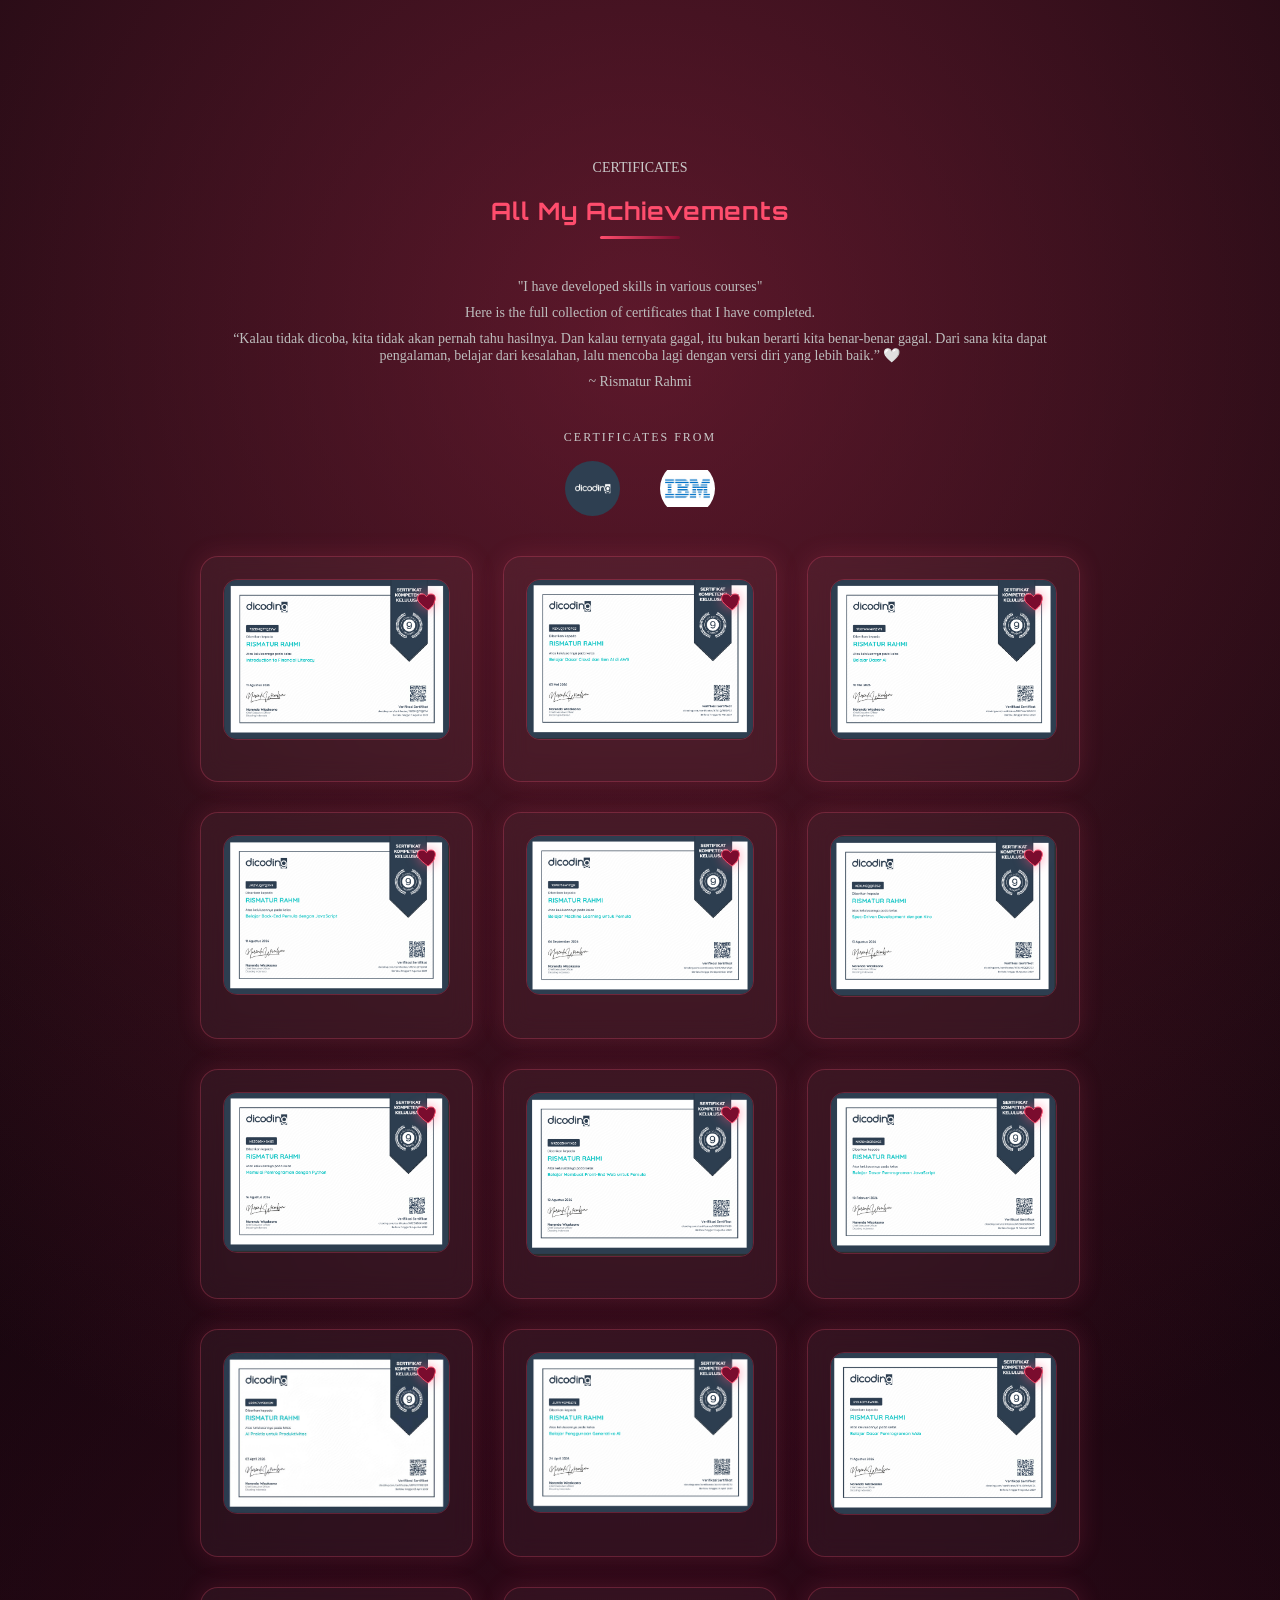
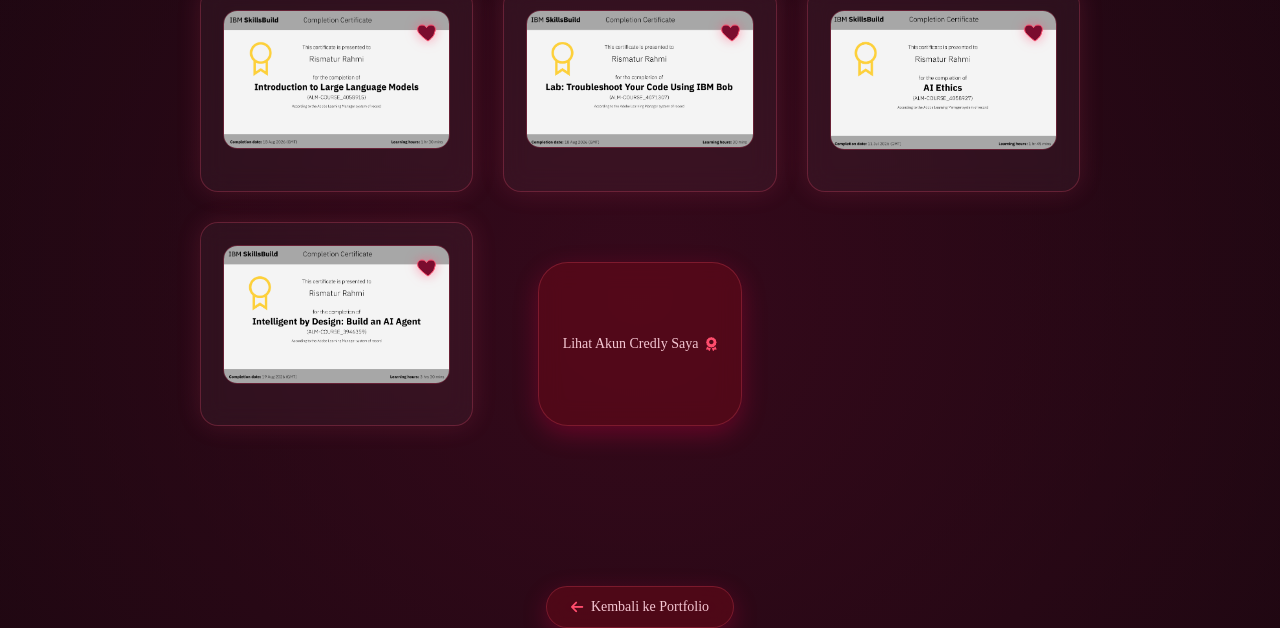
==== sertifikat.html @ 1dd02082 "Add Credly account link to sertifikat.html Added a link to Credly account in the certificate section" ====
<!DOCTYPE html>
<html lang="en">
<head>
<meta charset="UTF-8">
<meta name="viewport" content="width=device-width, initial-scale=1.0">
<title>Sertifikat - cima codes</title>

<link rel="stylesheet" href="style.css">
<link rel="stylesheet" href="https://cdnjs.cloudflare.com/ajax/libs/font-awesome/6.5.0/css/all.min.css">
<link href="https://fonts.googleapis.com/css2?family=Inter:wght@300;400;500;600&family=Orbitron:wght@500&display=swap" rel="stylesheet">
</head>

<body>

<section class="project reveal" id="all-certificate">
    <p>CERTIFICATES</p>
    <h1>All My Achievements</h1>
    <hr>
    <div class="info-pro">
        <p>"I have developed skills in various courses"</p>
        <p>Here is the full collection of certificates that I have completed.</p>
        <p>“Kalau tidak dicoba, kita tidak akan pernah tahu hasilnya. Dan kalau ternyata gagal, itu bukan berarti kita benar-benar gagal.
             Dari sana kita dapat pengalaman, belajar dari kesalahan, lalu mencoba lagi dengan versi diri yang lebih baik.” 🤍</p>
             <p>~ Rismatur Rahmi</p>
    </div>

    <div class="cert-partners">
        <span class="cert-partners-label">Certificates from</span>
        <div class="cert-partners-logos">
            <img src="images/dicoding.jpg" alt="Dicoding">
            <img src="images/Ibm.webp" alt="IBM">
        </div>
    </div>

    <div class="projects-container">

        <div class="project-card">
            <div class="cert-photo">
                <img src="images/koleksi 1.png" alt="Basic Python Programming">
            </div>
        </div>

        <div class="project-card">
            <div class="cert-photo">
                <img src="images/koleksi 2.png" alt="Python Course">
            </div>
        </div>

        <div class="project-card">
            <div class="cert-photo">
                <img src="images/koleksi 3.png" alt="Basic of Excel Spreadsheet and Workbook">
            </div>
        </div>

        <!-- ===== Slot 10-20: ganti src sesuai sertifikat asli ===== -->

        <div class="project-card">
            <div class="cert-photo">
                <img src="images/koleksi 9.png" alt="Sertifikat 14">
            </div>
        </div>

        <div class="project-card">
            <div class="cert-photo">
                <img src="images/ML.png" alt="Sertifikat Ml">
            </div>
        </div>

        <div class="project-card">
            <div class="cert-photo">
                <img src="images/koleksi 11.png" alt="Sertifikat 15">
            </div>
        </div>

        <div class="project-card">
            <div class="cert-photo">
                <img src="images/koleksi 12.png" alt="Sertifikat 16">
            </div>
        </div>

        <div class="project-card">
            <div class="cert-photo">
                <img src="images/koleksi 13.png" alt="Sertifikat 17">
            </div>
        </div>

        <div class="project-card">
            <div class="cert-photo">
                <img src="images/koleksi 14.png" alt="Sertifikat 14">
            </div>
        </div>

        <div class="project-card">
            <div class="cert-photo">
                <img src="images/AI sertifikat.jpeg" alt="Sertifikat 18">
            </div>
        </div>

        <div class="project-card">
            <div class="cert-photo">
                <img src="images/gen.png" alt="Sertifikat 19">
            </div>
        </div>

        <div class="project-card">
            <div class="cert-photo">
                <img src="images/koleksi 17.png" alt="Sertifikat 20">
            </div>
        </div>

        <div class="project-card">
            <div class="cert-photo">
                <img src="images/koleksi 5.png" alt="Sertifikat 10">
            </div>
        </div>

        <div class="project-card">
            <div class="cert-photo">
                <img src="images/koleksi 6.png" alt="Sertifikat 11">
            </div>
        </div>

        <div class="project-card">
            <div class="cert-photo">
                <img src="images/koleksi 7.png" alt="Sertifikat 12">
            </div>
        </div>

        <div class="project-card">
            <div class="cert-photo">
                <img src="images/koleksi 8.png" alt="Sertifikat 13">
            </div>
        </div>
        
<div class="cert-more-wrap">
            <a href="https://www.credly.com/users/rismatur-rahmi/badges/credly" target="_blank" rel="noopener" class="cert-nav-btn">
                Lihat Akun Credly Saya <i class="fa-solid fa-award"></i>
            </a>
        </div>

    </section>

    <div class="cert-more-wrap">
        <a href="index.html#certificate" class="cert-nav-btn">
            <i class="fa-solid fa-arrow-left"></i> Kembali ke Portfolio
        </a>
    </div>

</section>

</body>
</html>
---- style.css ----
* {
    margin: 0;
    padding: 0;
    box-sizing: border-box;
}

body {
    background:
        radial-gradient(circle at 50% 15%, rgba(160,40,70,.55), transparent 60%),
        radial-gradient(circle at 50% 85%, rgba(60,10,30,.85), transparent 60%),
        linear-gradient(180deg, #0a050a, #12060c);
    color: #eaeaea;
    margin: 0;
}

/* MAIN */

#intro {
    height: 100vh;
    display: flex;
    justify-content: center;
    align-items: center;
}


.main {
    width: 92%;
    max-width: 1200px;
}

.card {
    background: rgba(255,255,255,0.05);
    border-radius: 26px;
    padding: 42px;
    backdrop-filter: blur(28px);
    box-shadow: 0 0 90px rgba(255,0,80,.28);
}

/* TOP TAGS */
.top-tags {
    display: flex;
    gap: 14px;
    margin-bottom: 34px;
}

.top-tags span {
    font-size: 11px;
    padding: 6px 14px;
    border-radius: 20px;
    background: rgba(255,255,255,0.04);
    border: 1px solid rgba(255,255,255,0.15);
    letter-spacing: 1px;
    color: #cfcfcf;
}

.dot {
    color: #ff4d6d;
}

/* CONTENT */
.content {
    display: flex;
    gap: 60px;
}

/* LEFT */
.left h1 {
    font-size: 50px;
    font-weight: 600;
    line-height: 1.15;
    color: #f3f3f3;
}

.desc {
    margin: 18px 0 28px;
    font-size: 15px;
    color: #b8b8b8;
    max-width: 460px;
}

.live-line {
    margin-bottom: 22px;
}

.live-line span {
    font-size: 12px;
    letter-spacing: 2px;
    color: #ff4d6d;
}

/* BUTTONS */
.buttons {
    display: flex;
    gap: 14px;
}

.btn {
    font-size: 12px;
    padding: 8px 16px;
    border-radius: 22px;
    background: rgba(255,255,255,0.04);
    border: 1px solid rgba(255,255,255,0.15);
    display: flex;
    align-items: center;
    gap: 8px;
    cursor: pointer;
    transition: .3s;
}

.btn i {
    color: #ff4d6d;
}

.btn:hover {
    background: rgba(255,77,109,0.15);
    box-shadow: 0 0 16px rgba(255,77,109,.45);
}

/* SITE LINK (LEFT) */
.site-link {
    margin-top: 22px;
    font-size: 13px;
    display: inline-flex;
    align-items: center;
    gap: 8px;
    padding: 8px 16px;
    border-radius: 30px;
    background: rgba(255,255,255,0.04);
    border: 1px solid rgba(255,255,255,0.15);
    color: #ff4d6d;
}

/* RIGHT CARD */
.right {
    flex: 1;
    background: linear-gradient(180deg, rgba(35,10,20,.9), rgba(12,6,10,.95));
    border-radius: 22px;
    padding: 28px;
    box-shadow: inset 0 0 40px rgba(255,0,80,.08);
    position: relative;
}

/* RIGHT HEADER */
.right-head {
    display: flex;
    justify-content: space-between;
    font-size: 11px;
    letter-spacing: 2px;
    color: #bdbdbd;
    margin-bottom: 20px;
}

.online {
    color: #7cffb2;
}

/* ORBIT */
.orbit-box {
    width: 240px;
    height: 240px;
    margin: auto;
    position: relative;
}

.orbit {
    position: absolute;
    inset: 0;
    border-radius: 50%;
    border: 1px solid rgba(255,77,109,.35);
    animation: spin 16s linear infinite;
}

.orbit i {
    position: absolute;
    background: #14060c;
    color: #ff4d6d;
    padding: 7px;
    border-radius: 50%;
    box-shadow: 0 0 14px rgba(255,77,109,.55);
    font-size: 13px;
}

.i1 { top: -8px; left: 50%; transform: translateX(-50%); }
.i2 { right: -8px; top: 50%; transform: translateY(-50%); }
.i3 { bottom: -8px; left: 50%; transform: translateX(-50%); }
.i4 { left: -8px; top: 50%; transform: translateY(-50%); }

/* CENTER */
.core {
    position: absolute;
    inset: 52px;
    border-radius: 50%;
    background: radial-gradient(circle, #8e0c2a, #3b0715);
    display: flex;
    align-items: center;
    justify-content: center;
    box-shadow: 0 0 40px rgba(255,0,80,.6);
}

.core span {
    font-family: 'Orbitron', sans-serif;
    font-size: 12px;
    letter-spacing: 3px;
    color: #f0f0f0;
}

/* STATS */
.stats {
    display: flex;
    gap: 18px;
    margin-top: 22px;
}

.stats div {
    flex: 1;
    padding: 14px;
    background: rgba(255,255,255,0.04);
    border-radius: 14px;
    text-align: left;
}

.stats h4 {
    font-size: 22px;
    font-weight: 500;
    color: #f2f2f2;
}

.stats p {
    font-size: 12px;
    color: #bdbdbd;
}

@keyframes spin {
    from { transform: rotate(0deg); }
    to { transform: rotate(360deg); }
}

.fade-in {
    opacity: 0;
    transform: translateY(25px);
    animation: fadeInUp 0.8s ease forwards;
}

@keyframes fadeInUp {
    to {
        opacity: 1;
        transform: translateY(0);
    }
}

.smooth-out {
    animation: smoothOut 1.2s ease forwards;
}

@keyframes smoothOut {
    from {
        opacity: 1;
        transform: scale(1);
        filter: blur(0);
    }
    to {
        opacity: 0;
        transform: scale(1.1);
        filter: blur(25px);
    }
}

/* ===== ANIMATION TYPES ===== */

.from-top {
    opacity: 0;
    transform: translateY(-40px);
    animation: fromTop 0.8s ease forwards;
}
@keyframes fromTop {
    to { opacity: 1; transform: translateY(0); }
}

.from-left {
    opacity: 0;
    transform: translateX(-40px);
    animation: fromLeft 0.8s ease forwards;
}
@keyframes fromLeft {
    to { opacity: 1; transform: translateX(0); }
}

.from-right {
    opacity: 0;
    transform: translateX(40px);
    animation: fromRight 0.8s ease forwards;
}
@keyframes fromRight {
    to { opacity: 1; transform: translateX(0); }
}

.from-bottom {
    opacity: 0;
    transform: translateY(40px);
    animation: fromBottom 0.8s ease forwards;
}
@keyframes fromBottom {
    to { opacity: 1; transform: translateY(0); }
}

.zoom-in {
    opacity: 0;
    transform: scale(0.8);
    animation: zoomIn 0.8s ease forwards;
}
@keyframes zoomIn {
    to { opacity: 1; transform: scale(1); }
}

/* ===== TYPEWRITER ===== */
.typewriter {
    border-right: 2px solid #ff4d6d;
    white-space: nowrap;
    overflow: hidden;
}
.from-top {
    opacity: 0;
    transform: translateY(-40px);
    animation: fromTop 0.8s ease forwards;
}
.from-left {
    opacity: 0;
    transform: translateX(-40px);
    animation: fromLeft 0.8s ease forwards;
}
.from-right {
    opacity: 0;
    transform: translateX(40px);
    animation: fromRight 0.8s ease forwards;
}
.from-bottom {
    opacity: 0;
    transform: translateY(40px);
    animation: fromBottom 0.8s ease forwards;
}
.zoom-in {
    opacity: 0;
    transform: scale(0.85);
    animation: zoomIn 0.8s ease forwards;
}

@keyframes fromTop { to { opacity:1; transform:translateY(0);} }
@keyframes fromLeft { to { opacity:1; transform:translateX(0);} }
@keyframes fromRight { to { opacity:1; transform:translateX(0);} }
@keyframes fromBottom { to { opacity:1; transform:translateY(0);} }
@keyframes zoomIn { to { opacity:1; transform:scale(1);} }


/* ===== END TYPEWRITER ===== */


header {
  position: fixed;
  top: 0;
  left: 0;
  width: 100%;
  z-index: 1000;
}

/* Container */
.header-list {
  margin: 15px 20px;
}

/* Menu Box */
.div-list {
  display: flex;
  align-items: center;
  justify-content: center;
  padding: 20px 0;
}

/* UL */
.ul-list {
  list-style: none;
  display: flex;
  gap: 3rem;
  padding: 12px 28px;
  border-radius: 30px;

  /* DARK RED GLASS */
  background: rgba(120, 10, 25, 0.45);
  backdrop-filter: blur(12px);
  border: 1px solid rgba(255, 80, 110, 0.25);

  box-shadow: 0 8px 25px rgba(255, 0, 80, 0.25);
}

/* LI */
.ul-list li {
  display: flex;
  align-items: center;
  gap: 6px;
  border-radius: 25px;
  padding: 8px 14px;
  transition: 0.3s ease;
}

/* LINKS */
.ul-list li a {
  font-family: "Montserrat", sans-serif;
  text-decoration: none;
  color: #f5c7d3;
  font-size: 14px;
  transition: 0.3s;
}

/* ICONS */
.ul-list li i {
  color: #ff4d6d;
}

/* HOVER */
.ul-list li:hover {
  background: rgba(255, 80, 120, 0.25);
  box-shadow: 0 0 12px rgba(255, 80, 120, 0.4);
}

/* ACTIVE */
.ul-list li.active {
  background: linear-gradient(135deg, #ff4d6d, #7a0c2e);
  box-shadow: 0 0 15px rgba(255, 80, 120, 0.6);
}

.ul-list li.active a,
.ul-list li.active i {
  color: #fff;
}

.home {
  margin: 160px 200px;
  color: #f2f2f2;
}

.home-container {
  display: flex;
  gap: 6rem;
}

/* Status Badge */
.home-p {
  background: rgba(255, 80, 120, 0.15);
  color: #ff9db3;
  display: inline-block;
  border-radius: 25px;
  padding: 6px 14px;
  margin-bottom: 30px;
  font-size: 14px;
}

.home-s {
  font-weight: bold;
  color: #ff4d6d;
}

/* TITLES */
.info-home h1 {
  font-size: 70px;
  font-family: "Raleway", sans-serif;
  margin-bottom: 20px;
  color: #ffffff;
}

.info-home h3 {
  font-size: 40px;
  font-family: "Playfair Display", serif;
  margin-bottom: 20px;
  color: #ff9db3;
}

/* TEXT */
.info-p {
  color: #d0d0d0;
  padding-bottom: 20px;
}

.info-p p {
  padding-bottom: 5px;
}

.info-p2 {
  display: flex;
  gap: 1rem;
  color: #cfcfcf;
  font-size: 14px;
  padding-bottom: 20px;
}

/* BUTTONS */
.btnn {
  display: flex;
  gap: 1rem;
  padding-bottom: 30px;
}

.btn-home1 {
  background: linear-gradient(135deg, #ff4d6d, #7a0c2e);
  color: #fff;
  border: none;
  border-radius: 12px;
  padding: 12px 18px;
  cursor: pointer;
  transition: 0.3s;
  box-shadow: 0 0 15px rgba(255, 80, 120, 0.4);
}

.btn-home1:hover {
  transform: translateY(-2px);
  box-shadow: 0 0 25px rgba(255, 80, 120, 0.6);
}

.btn-home2 {
  background: transparent;
  border: 2px solid #ff4d6d;
  border-radius: 12px;
  padding: 12px 18px;
  color: #ff4d6d;
  cursor: pointer;
  transition: 0.3s;
}

.btn-home2:hover {
  background: #ff4d6d;
  color: #fff;
}

/* HR */
.hhr {
  padding-bottom: 30px;
}

hr {
  width: 90%;
  border: 1px solid rgba(255, 80, 120, 0.4);
}

/* SOCIAL */
.follow {
  display: flex;
  gap: 1rem;
}

.follow ul {
  display: flex;
  gap: 2rem;
  font-size: 20px;
}

.follow ul li {
  list-style: none;
}

.follow ul a {
  text-decoration: none;
  color: #ff9db3;
  transition: 0.3s;
}

.follow ul a:hover {
  color: #ffffff;
  text-shadow: 0 0 10px #ff4d6d;
}

/* IMAGE */
.home img {
  width: 400px;
  border-radius: 15px;
  box-shadow: 0 0 25px rgba(255, 80, 120, 0.4);
}

/* ===== CERTIFICATE SECTION ===== */
.certificate {
    margin: 160px 200px;
    display: flex;
    align-items: center;
    justify-content: center;
    flex-direction: column;
    color: #f2f2f2;
}

.certificate p {
    padding-bottom: 20px;
    font-size: 14px;
    color: #c9c9c9;
}

.certificate h1 {
    font-family: "Orbitron", sans-serif;
    padding-bottom: 10px;
    color: #ff4d6d;
    letter-spacing: 1px;
}

.certificate hr {
    width: 80px;
    height: 3px;
    border: none;
    background: linear-gradient(90deg, #ff4d6d, #7a0c2e);
    margin-bottom: 20px;
    border-radius: 10px;
}
.certificate img {
    width: 100% !important;
    height: auto !important;
    object-fit: contain !important;
}

/* ===== PROJECT SECTION ===== */
.project {
    margin: 160px 200px;
    display: flex;
    align-items: center;
    justify-content: center;
    flex-direction: column;
    color: #f2f2f2;
}

.info-pro{
    margin-bottom: 20px;
}

/* TITLE */
.project h1 {
    font-family: "Orbitron", sans-serif;
    padding-bottom: 10px;
    color: #ff4d6d;
    letter-spacing: 1px;
}

/* SUB TEXT */
.project p {
    padding-bottom: 20px;
    font-size: 14px;
    color: #c9c9c9;
}

/* LINE */
.project hr {
    width: 80px;
    height: 3px;
    border: none;
    background: linear-gradient(90deg, #ff4d6d, #7a0c2e);
    margin-bottom: 20px;
    border-radius: 10px;
}

/* INFO TEXT */
.info-pro {
    padding-top: 20px;
    text-align: center;
}

.info-pro p {
    padding-bottom: 10px;
    color: #bdbdbd;
}

/* PROJECT GRID */
.projects-container {
    display: grid;
    grid-template-columns: repeat(3, 1fr);
    gap: 30px;
    max-width: 1100px;
    margin: auto;
}

/* PROJECT CARD */
.project-card {
    background: rgba(255, 255, 255, 0.04);
    border: 1px solid rgba(255, 80, 120, 0.25);
    padding: 22px;
    border-radius: 18px;
    backdrop-filter: blur(12px);
    box-shadow: 0 0 25px rgba(255, 80, 120, 0.15);
    transition: 0.35s ease;
}

/* HOVER EFFECT */
.project-card:hover {
    transform: translateY(-8px) scale(1.02);
    box-shadow: 0 0 35px rgba(255, 80, 120, 0.45);
}

/* IMAGE */
.project-card img {
    width: 100%;
    height: auto;
    object-fit: cover;
    border-radius: 14px;
    margin-bottom: 15px;
    border: 1px solid rgba(255, 80, 120, 0.25);
}

/* TITLE */
.project-card h3 {
    color: #ff9db3;
    margin-bottom: 8px;
}

/* TEXT */
.project-card p {
    color: #d1d1d1;
    font-size: 0.9rem;
    margin-bottom: 15px;
}

/* TAGS */
.project-card .skills a {
    display: inline-block;
    margin: 4px 6px 0 0;
    padding: 6px 12px;
    font-size: 11px;
    border-radius: 20px;
    color: #ff9db3;
    border: 1px solid rgba(255, 80, 120, 0.4);
    background: rgba(255, 80, 120, 0.08);
}

/* BUTTONS */
.project-card .btns {
    display: flex;
    gap: 10px;
    margin-top: 12px;
}

.project-card .btn {
    padding: 8px 14px;
    border-radius: 20px;
    font-size: 13px;
    color: #fff;
    background: linear-gradient(135deg, #ff4d6d, #7a0c2e);
    text-decoration: none;
    transition: 0.3s ease;
}

.project-card .btn:hover {
    box-shadow: 0 0 18px rgba(255, 80, 120, 0.6);
    transform: translateY(-2px);
}

.about {
    margin: 160px 200px;
    font-family: "Poppins", sans-serif;
    color: #f2f2f2;
}

/* HEADER INFO */
.about-info {
    display: flex;
    gap: 0.8rem;
    margin-bottom: 4rem;
    align-items: center;
}

.img-about img {
    width: 55px;
    border-radius: 50%;
    border: 2px solid rgba(255, 80, 120, 0.6);
    box-shadow: 0 0 12px rgba(255, 80, 120, 0.6);
}

.info-text {
    position: relative;
    bottom: -6px;
}

.info-text p {
    color: #cfcfcf;
    font-size: 14px;
}

.info-text h5 {
    margin-bottom: 4px;
    color: #ff9db3;
}

/* TITLE */
.about h3 {
    margin-bottom: 1rem;
    font-size: 28px;
    color: #ff4d6d;
    font-family: "Orbitron", sans-serif;
}

/* TEXT */
.about-text p {
    margin-bottom: 1rem;
    font-family: "Montserrat", sans-serif;
    color: #d2d2d2;
    line-height: 1.7;
}

.about-text span {
    color: #ff4d6d;
    font-weight: 600;
}

/* IMAGE SIDE */
.about-info2 {
    display: flex;
    gap: 3rem;
    align-items: center;
}

/* PHOTO CARD */
.photo-container {
    position: relative;
    display: inline-block;
    padding: 12px;
    background: rgba(255, 255, 255, 0.04);
    border-radius: 16px;
    backdrop-filter: blur(12px);
    border: 1px solid rgba(255, 80, 120, 0.25);
    box-shadow: 0 0 25px rgba(255, 80, 120, 0.25);
}

/* PHOTO */
.photo-container img {
    width: 260px;
    border-radius: 12px;
    display: block;
}

/* TAPE EFFECT */
.tape {
    position: absolute;
    width: 90px;
    height: 30px;
    background: linear-gradient(145deg, #2a0b12, #14060c);
    box-shadow:
        inset 0 1px 2px rgba(255,255,255,0.15),
        inset 0 -2px 4px rgba(0,0,0,0.8),
        0 4px 12px rgba(255, 80, 120, 0.4);
    border-radius: 4px;
    opacity: 0.9;
    z-index: 2;
}

.tape::before {
    content: "";
    position: absolute;
    inset: 0;
    background: linear-gradient(
        to right,
        rgba(255,255,255,0.05),
        rgba(255,255,255,0.2),
        rgba(255,255,255,0.05)
    );
}

/* TAPE POSITIONS */
.tape1 {
    top: -18px;
    left: 30px;
    transform: rotate(-10deg);
}

.tape2 {
    bottom: -18px;
    right: 30px;
    transform: rotate(10deg);
}


/* GLOW BACKGROUND */
.services::before {
    content: '';
    position: absolute;
    top: 20%;
    right: -10%;
    width: 420px;
    height: 420px;
    background: radial-gradient(circle, rgba(255, 80, 120, 0.25) 0%, transparent 70%);
    border-radius: 50%;
    filter: blur(120px);
    animation: float 8s ease-in-out infinite;
    z-index: -1;
}

/* CONTAINER */
.services-content {
    max-width: 1300px;
    margin: 0 auto;
}

/* GRID */
.services-grid {
    display: grid;
    grid-template-columns: repeat(auto-fit, minmax(320px, 1fr));
    gap: 2.5rem;
}

/* CARD */
.service-card {
    background: rgba(255, 255, 255, 0.04);
    border: 1px solid rgba(255, 80, 120, 0.25);
    border-radius: 22px;
    padding: 2.5rem;
    text-align: center;
    backdrop-filter: blur(14px);
    transition: 0.4s ease;
    position: relative;
    overflow: hidden;
    box-shadow: 0 0 25px rgba(255, 80, 120, 0.15);
}

/* SHINE EFFECT */
.service-card::before {
    content: '';
    position: absolute;
    top: 0;
    left: -120%;
    width: 120%;
    height: 100%;
    background: linear-gradient(
        90deg,
        transparent,
        rgba(255, 80, 120, 0.25),
        transparent
    );
    transition: 0.6s;
}

.service-card:hover::before {
    left: 120%;
}

/* HOVER */
.service-card:hover {
    transform: translateY(-10px) scale(1.02);
    box-shadow: 0 0 40px rgba(255, 80, 120, 0.5);
}

/* ICON */
.service-icon {
    width: 85px;
    height: 85px;
    background: linear-gradient(135deg, #ff4d6d, #7a0c2e);
    border-radius: 50%;
    display: flex;
    align-items: center;
    justify-content: center;
    margin: 0 auto 1.5rem;
    font-size: 2.2rem;
    color: #fff;
    box-shadow: 0 0 25px rgba(255, 80, 120, 0.6);
}

.section-title{
    margin-bottom: 20px;
}

/* TITLE */
.service-card h3 {
    font-size: 1.5rem;
    margin-bottom: 1rem;
    color: #ff9db3;
}

/* DESCRIPTION */
.service-card p {
    color: #d0d0d0;
    line-height: 1.6;
    margin-bottom: 1.5rem;
}

/* TAGS */
.service-features {
    display: flex;
    flex-wrap: wrap;
    gap: 0.6rem;
    justify-content: center;
}

.service-features span {
    background: rgba(255, 80, 120, 0.15);
    color: #ff9db3;
    padding: 0.35rem 0.9rem;
    border-radius: 20px;
    font-size: 0.85rem;
    border: 1px solid rgba(255, 80, 120, 0.35);
}
@keyframes float {
    0%, 100% {
        transform: translateY(0);
    }
    50% {
        transform: translateY(-20px);
    }
}

.services {
    margin: 160px 200px;
    display: flex;
    align-items: center;
    justify-content: center;
    flex-direction: column;
    color: #f2f2f2;
}

.info-pro{
    margin-bottom: 20px;
}

/* TITLE */
.services h1 {
    font-family: "Orbitron", sans-serif;
    padding-bottom: 10px;
    color: #ff4d6d;
    letter-spacing: 1px;
}

/* SUB TEXT */
.services p {
    padding-bottom: 20px;
    font-size: 14px;
    color: #c9c9c9;
}

.services hr {
    width: 80px;
    height: 3px;
    border: none;
    background: linear-gradient(90deg, #ff4d6d, #7a0c2e);
    margin-bottom: 20px;
    border-radius: 10px;
}

/* ================= CONTACT SECTION ================= */

#contact {
  width: 100%;
  padding: 120px 0;
  display: flex;
  justify-content: center;
  align-items: center;
}

/* CONTAINER */
.contact-content {
  width: 100%;
  max-width: 1100px;
  display: grid;
  grid-template-columns: 1fr 1fr;
  gap: 80px;
  margin: auto;
}

/* LEFT SIDE */
.contact-info p {
  color: #cfcfcf;
  margin-bottom: 30px;
  line-height: 1.8;
}

/* DETAILS */
.contact-details {
  margin-bottom: 30px;
}

.contact-item {
  display: flex;
  align-items: center;
  gap: 15px;
  margin-bottom: 20px;
  color: #d0d0d0;
}

.contact-item svg {
  color: #ff4d6d;
  filter: drop-shadow(0 0 6px rgba(255, 80, 120, 0.6));
}

/* SOCIAL */
.social-links {
  display: flex;
  gap: 20px;
}

.social-link {
  width: 46px;
  height: 46px;
  border-radius: 50%;
  background: rgba(255, 80, 120, 0.12);
  border: 1px solid rgba(255, 80, 120, 0.35);
  display: flex;
  align-items: center;
  justify-content: center;
  color: #ff9db3;
  transition: 0.3s ease;
}

.social-link:hover {
  transform: scale(1.15);
  color: #fff;
  box-shadow: 0 0 25px rgba(255, 80, 120, 0.6);
}

/* FORM */
.contact-form {
  background: rgba(255, 255, 255, 0.04);
  border: 1px solid rgba(255, 80, 120, 0.25);
  border-radius: 18px;
  padding: 35px;
  backdrop-filter: blur(12px);
  box-shadow: 0 0 30px rgba(255, 80, 120, 0.25);
}

/* INPUTS */
.form-group {
  margin-bottom: 22px;
}

.form-group input,
.form-group textarea {
  width: 100%;
  padding: 15px;
  background: rgba(0, 0, 0, 0.35);
  border: 1px solid rgba(255, 80, 120, 0.3);
  border-radius: 10px;
  color: #f2f2f2;
  transition: 0.3s;
}

.form-group input:focus,
.form-group textarea:focus {
  outline: none;
  border-color: #ff4d6d;
  box-shadow: 0 0 12px rgba(255, 80, 120, 0.5);
}

/* ANIMATION PRESETS */
.slide-in-left {
  transform: translateX(-40px);
  opacity: 0;
  transition: all 1.2s ease;
}

.slide-in-right {
  transform: translateX(40px);
  opacity: 0;
  transition: all 1.2s ease;
}

.slide-in-up {
  transform: translateY(40px);
  opacity: 0;
  transition: all 1.2s ease;
}

.glow-genz-button{
    color: #fff;
}

/* RESPONSIVE */
@media (max-width: 900px) {
  .contact-content {
    grid-template-columns: 1fr;
    gap: 50px;
    text-align: center;
  }

  .contact-item {
    justify-content: center;
  }

  .social-links {
    justify-content: center;
  }
}
#certificate .project-card img {
    width: 100%;
    height: auto;
    object-fit: contain;
}
/* ===== HIRE ME MODAL ===== */
.hire-overlay {
    position: fixed;
    top: 0; left: 0; width: 100%; height: 100%;
    background: rgba(0, 0, 0, 0.8);
    backdrop-filter: blur(8px);
    z-index: 9999;
    display: flex;
    align-items: center;
    justify-content: center;
    padding: 20px;
    opacity: 0;
    visibility: hidden;
    transition: all 0.3s ease;
}

.hire-overlay.show {
    opacity: 1;
    visibility: visible;
}

.hire-content {
    background: rgba(120, 10, 25, 0.35);
    backdrop-filter: blur(20px);
    border: 1px solid rgba(255, 80, 110, 0.25);
    border-radius: 20px;
    max-width: 600px;
    width: 100%;
    max-height: 85vh;
    overflow-y: auto;
    position: relative;
    transform: scale(0.9) translateY(20px);
    transition: 0.3s ease;
    box-shadow: 0 15px 40px rgba(255, 0, 80, 0.2);
}

.hire-overlay.show .hire-content {
    transform: scale(1) translateY(0);
}

/* Scrollbar modal */
.hire-content::-webkit-scrollbar { width: 5px; }
.hire-content::-webkit-scrollbar-track { background: rgba(255, 255, 255, 0.05); }
.hire-content::-webkit-scrollbar-thumb { background: #ff4d6d; border-radius: 10px; }

.hire-close {
    position: absolute;
    top: 15px; right: 15px;
    background: rgba(255, 80, 120, 0.15);
    border: 1px solid rgba(255, 80, 120, 0.3);
    color: #ff9db3;
    width: 36px; height: 36px;
    border-radius: 50%;
    cursor: pointer;
    display: flex;
    align-items: center;
    justify-content: center;
    transition: 0.3s;
    font-size: 1rem;
    z-index: 2;
}

.hire-close:hover {
    background: #ff4d6d;
    color: #fff;
    box-shadow: 0 0 15px rgba(255, 80, 120, 0.5);
}

/* TOP - Foto + Intro */
.hire-top {
    display: flex;
    gap: 20px;
    align-items: center;
    padding: 30px 30px 20px;
    border-bottom: 1px solid rgba(255, 80, 110, 0.15);
}

.hire-top img {
    width: 100px; height: 100px;
    border-radius: 50%;
    object-fit: cover;
    border: 2px solid rgba(255, 80, 120, 0.4);
    box-shadow: 0 0 20px rgba(255, 80, 120, 0.3);
}

.hire-intro h2 {
    font-family: "Raleway", sans-serif;
    font-size: 1.6rem;
    color: #fff;
    margin-bottom: 4px;
}

.hire-role {
    color: #ff9db3;
    font-size: 0.9rem;
    margin-bottom: 6px;
}

.hire-status {
    display: inline-flex;
    align-items: center;
    gap: 6px;
    background: rgba(255, 80, 120, 0.15);
    color: #4dff88;
    padding: 3px 12px;
    border-radius: 20px;
    font-size: 0.75rem;
    font-weight: 600;
}

/* BODY */
.hire-body {
    padding: 25px 30px;
}

.hire-block {
    margin-bottom: 22px;
}

.hire-block:last-child {
    margin-bottom: 0;
}

.hire-block h4 {
    font-family: "Montserrat", sans-serif;
    font-size: 0.85rem;
    color: #ff4d6d;
    margin-bottom: 10px;
    display: flex;
    align-items: center;
    gap: 8px;
    text-transform: uppercase;
    letter-spacing: 0.5px;
}

.hire-block p {
    color: #d0d0d0;
    font-size: 0.9rem;
    line-height: 1.6;
    display: flex;
    align-items: center;
    gap: 8px;
}

/* Education */
.hire-edu-item {
    margin-bottom: 10px;
    padding-left: 12px;
    border-left: 2px solid rgba(255, 80, 120, 0.3);
}

.hire-edu-item:last-child {
    margin-bottom: 0;
}

.hire-edu-item strong {
    display: block;
    color: #fff;
    font-size: 0.9rem;
    margin-bottom: 2px;
}

.hire-edu-item p {
    color: #ff9db3;
    font-size: 0.8rem;
    padding-left: 0;
}

/* Skills */
.hire-skills {
    display: flex;
    flex-wrap: wrap;
    gap: 8px;
}

.hire-skills span {
    background: rgba(255, 80, 120, 0.12);
    border: 1px solid rgba(255, 80, 120, 0.25);
    color: #ff9db3;
    padding: 5px 14px;
    border-radius: 20px;
    font-size: 0.8rem;
    font-weight: 500;
    transition: 0.3s;
}

.hire-skills span:hover {
    background: rgba(255, 80, 120, 0.25);
    color: #fff;
}

/* Certificates */
.hire-certs {
    list-style: none;
    padding: 0;
}

.hire-certs li {
    color: #d0d0d0;
    font-size: 0.85rem;
    padding: 5px 0;
    padding-left: 18px;
    position: relative;
}

.hire-certs li::before {
    content: '';
    position: absolute;
    left: 0; top: 12px;
    width: 6px; height: 6px;
    border-radius: 50%;
    background: #ff4d6d;
}

/* Socials */
.hire-socials {
    display: flex;
    gap: 12px;
    margin-top: 8px;
}

.hire-socials a {
    color: #ff9db3;
    font-size: 1.2rem;
    transition: 0.3s;
    text-decoration: none;
}

.hire-socials a:hover {
    color: #fff;
    text-shadow: 0 0 10px #ff4d6d;
}

/* Footer */
.hire-footer {
    padding: 18px 30px;
    border-top: 1px solid rgba(255, 80, 120, 0.15);
    text-align: center;
}

.hire-footer p {
    color: rgba(255, 255, 255, 0.35);
    font-size: 0.8rem;
}

/* Download CV button (jadi <a>) */
.btn-home2 {
    background: transparent;
    border: 2px solid #ff4d6d;
    border-radius: 12px;
    padding: 12px 18px;
    color: #ff4d6d;
    cursor: pointer;
    transition: 0.3s;
    text-decoration: none;
    font-family: inherit;
    font-size: inherit;
    display: inline-flex;
    align-items: center;
    gap: 8px;
}

.btn-home2:hover {
    background: #ff4d6d;
    color: #fff;
}

/* ===== RESPONSIVE HIRE MODAL ===== */
@media (max-width: 600px) {
    .hire-top {
        flex-direction: column;
        text-align: center;
        padding: 25px 20px 18px;
    }

    .hire-top img {
        width: 90px; height: 90px;
    }

    .hire-body {
        padding: 20px;
    }

    .hire-footer {
        padding: 15px 20px;
    }
}
/* ===== RESPONSIVE HP & TABLET ===== */

@media (max-width: 768px) {

    /* --- INTRO CARD --- */
    .content {
        flex-direction: column;
        gap: 30px;
    }

    .left h1 {
        font-size: 32px;
    }

    .card {
        padding: 24px;
    }

    .top-tags {
        flex-wrap: wrap;
        gap: 8px;
    }

    .buttons {
        flex-wrap: wrap;
    }

    .orbit-box {
        width: 180px;
        height: 180px;
    }

    .core {
        inset: 40px;
    }

    .core span {
        font-size: 10px;
        letter-spacing: 2px;
    }

    /* --- NAVIGASI --- */
    .div-list {
        padding: 10px 0;
    }

    .ul-list {
        gap: 0.4rem;
        padding: 8px 12px;
        flex-wrap: wrap;
        justify-content: center;
    }

    .ul-list li {
        padding: 6px 10px;
    }

    .ul-list li a {
        font-size: 12px;
    }

    /* --- SECTION MARGIN --- */
    .home,
    .project,
    .about,
    .services {
        margin: 100px 20px;
    }

    /* --- HOME --- */
    .home-container {
        flex-direction: column;
        gap: 2rem;
    }

    .home img {
        width: 100%;
        max-width: 280px;
    }

    .info-home h1 {
        font-size: 36px;
    }

    .info-home h3 {
        font-size: 24px;
    }

    .info-p2 {
        flex-direction: column;
        gap: 0.5rem;
    }

    .btnn {
        flex-direction: column;
    }

    /* --- PROJECT GRID --- */
    .projects-container {
        grid-template-columns: 1fr;
        gap: 20px;
    }

    .project-card .btns {
        flex-direction: column;
    }

    /* --- ABOUT --- */
    .about-info2 {
        flex-direction: column;
        gap: 2rem;
    }

    .photo-container img {
        width: 100%;
        max-width: 260px;
    }

    /* --- SERVICES --- */
    .services-grid {
        grid-template-columns: 1fr;
    }

    /* --- CONTACT --- */
    .contact-content {
        grid-template-columns: 1fr;
        gap: 40px;
        padding: 0 20px;
    }

    .contact-item {
        justify-content: flex-start;
    }

    .social-links {
        justify-content: flex-start;
    }

    .contact-form {
        padding: 24px;
    }
}

/* ===== HP KECIL (< 480px) ===== */
@media (max-width: 480px) {

    .left h1 {
        font-size: 26px;
    }

    .orbit-box {
        width: 150px;
        height: 150px;
    }

    .core {
        inset: 30px;
    }

    .core span {
        font-size: 8px;
    }

    .info-home h1 {
        font-size: 28px;
    }

    .info-home h3 {
        font-size: 20px;
    }

    .home,
    .project,
    .about,
    .services {
        margin: 80px 16px;
    }

    .home-p {
        font-size: 12px;
    }

    .about h3 {
        font-size: 22px;
    }

    .project h1,
    .services h1 {
        font-size: 20px;
    }
}
/* ===== HAMBURGER BUTTON ===== */
.hamburger {
    display: none;
    background: rgba(120, 10, 25, 0.6);
    border: 1px solid rgba(255, 80, 110, 0.3);
    color: #ff4d6d;
    font-size: 22px;
    padding: 10px 14px;
    border-radius: 12px;
    cursor: pointer;
    backdrop-filter: blur(12px);
    transition: 0.3s;
    box-shadow: 0 0 15px rgba(255, 0, 80, 0.2);
}

/* ===== HAMBURGER MOBILE ===== */
@media (max-width: 768px) {

    .hamburger {
        display: block;
    }

    .div-list {
        display: flex;
        justify-content: flex-end;
        align-items: center;
        padding: 16px;
        position: relative;
    }

    .ul-list {
        display: none !important;
        flex-direction: column;
        position: absolute;
        top: 60px;
        right: 16px;
        width: 85%;
        max-width: 300px;
        padding: 16px;
        gap: 4px;
        border-radius: 18px;
        background: rgba(12, 6, 10, 0.97);
        backdrop-filter: blur(20px);
        border: 1px solid rgba(255, 80, 110, 0.3);
        box-shadow: 0 15px 40px rgba(255, 0, 80, 0.35);
        z-index: 999;
    }

    .ul-list.show {
        display: flex !important;
    }

    .ul-list li {
        width: 100%;
        justify-content: flex-start;
        padding: 12px 16px;
        border-radius: 12px;
    }

    .ul-list li a {
        font-size: 14px;
    }

    /* animasi masuk */
    .ul-list.show li {
        animation: slideDown 0.3s ease forwards;
        opacity: 0;
    }
    .ul-list.show li:nth-child(1) { animation-delay: 0.05s; }
    .ul-list.show li:nth-child(2) { animation-delay: 0.1s; }
    .ul-list.show li:nth-child(3) { animation-delay: 0.15s; }
    .ul-list.show li:nth-child(4) { animation-delay: 0.2s; }
    .ul-list.show li:nth-child(5) { animation-delay: 0.25s; }
    .ul-list.show li:nth-child(6) { animation-delay: 0.3s; }

    @keyframes slideDown {
        from { opacity: 0; transform: translateY(-10px); }
        to { opacity: 1; transform: translateY(0); }
    }
}
.cert-more-wrap {
    display: flex;
    justify-content: center;
    margin-top: 40px;
}

.cert-nav-btn {
    display: inline-flex;
    align-items: center;
    gap: 8px;
    padding: 12px 24px;
    border-radius: 30px;
    background: rgba(120, 10, 25, 0.45);
    backdrop-filter: blur(12px);
    border: 1px solid rgba(255, 80, 110, 0.25);
    box-shadow: 0 8px 25px rgba(255, 0, 80, 0.25);
    text-decoration: none;
    color: #f5c7d3;
    font-size: 14px;
    transition: 0.3s ease;
}

.cert-nav-btn i {
    color: #ff4d6d;
}

.cert-nav-btn:hover {
    background: rgba(255, 80, 120, 0.25);
    box-shadow: 0 0 12px rgba(255, 80, 120, 0.4);
}
/* ===== FIX BLUR & PERFORMANCE DI HP ===== */
@media (max-width: 768px) {
    .card {
        backdrop-filter: none;
        background: rgba(18, 6, 12, 0.65);
    }

    body {
        background-attachment: scroll;
    }
}
.cert-photo {
    position: relative;
    margin-bottom: 15px;
}

.cert-photo img {
    margin-bottom: 0;
}

.cert-photo::after {
    content: "";
    position: absolute;
    top: 10px;
    right: 10px;
    width: 24px;
    height: 24px;
    background-image: url("data:image/svg+xml,%3Csvg xmlns='http://www.w3.org/2000/svg' viewBox='0 0 24 24'%3E%3Cpath fill='%237a0c2e' stroke='%23ff4d6d' stroke-width='1' d='M12 21s-6.5-4.35-9.5-8.5C.5 9 2 5 6 5c2.2 0 3.6 1.3 4.5 2.7C11.4 6.3 12.8 5 15 5c4 0 5.5 4 3.5 7.5C18.5 16.65 12 21 12 21z'/%3E%3C/svg%3E");
    background-size: contain;
    background-repeat: no-repeat;
    filter: drop-shadow(0 0 6px rgba(255, 80, 120, 0.6));
    pointer-events: none;
}

/* ===== TITLE BLOCK SERTIFIKAT — SIMPEL, TETAP AESTHETIC ===== */
.cert-title-block {
    text-align: center;
    margin: 160px auto 40px;
    padding: 0 20px;
}

.cert-hero-kicker {
    font-size: 13px;
    letter-spacing: 4px;
    color: #ff9db3;
    text-transform: uppercase;
    margin-bottom: 14px;
}

.cert-title-block h1 {
    font-family: "Orbitron", sans-serif;
    font-size: clamp(28px, 4vw, 42px);
    color: #fff;
    letter-spacing: 1px;
    text-shadow: 0 0 30px rgba(255, 77, 109, 0.5);
    margin-bottom: 18px;
}

.cert-title-underline {
    width: 80px;
    height: 3px;
    margin: 0 auto;
    border-radius: 10px;
    background: linear-gradient(90deg, #ff4d6d, #7a0c2e);
}

@media (max-width: 768px) {
    .cert-title-block {
        margin: 100px auto 30px;
    }
}
/* ===== PANEL KACA UNTUK GRID SERTIFIKAT (glassmorphism, tetap dark theme) ===== */
.cert-glass-panel {
    position: relative;
    max-width: 1150px;
    margin: 0 auto;
    padding: 40px;
    border-radius: 30px;
    background: rgba(255, 255, 255, 0.035);
    border: 1px solid rgba(255, 80, 120, 0.2);
    backdrop-filter: blur(24px);
    box-shadow: 0 0 80px rgba(255, 0, 80, 0.15);
}

.cert-glass-panel::before {
    content: '';
    position: absolute;
    top: -80px;
    left: 50%;
    transform: translateX(-50%);
    width: 400px;
    height: 300px;
    background: radial-gradient(circle, rgba(255, 77, 109, 0.25), transparent 70%);
    filter: blur(60px);
    z-index: -1;
}

.cert-page .project-card {
    background: rgba(255, 255, 255, 0.045);
}

@media (max-width: 768px) {
    .cert-glass-panel {
        padding: 24px 16px;
        border-radius: 22px;
    }
}
/* ===== TECH STACK SECTION ===== */
.stack-groups {
    display: flex;
    flex-direction: column;
    gap: 40px;
    width: 100%;
    max-width: 1100px;
    margin: 0 auto;
}

.stack-group-title {
    font-family: "Montserrat", sans-serif;
    font-size: 13px;
    letter-spacing: 2px;
    text-transform: uppercase;
    color: #ff9db3;
    margin-bottom: 18px;
    text-align: left;
    padding-left: 4px;
}

.stack-grid {
    display: grid;
    grid-template-columns: repeat(4, 1fr);
    gap: 16px;
    width: 100%;
}

.stack-badge {
    display: flex;
    flex-direction: column;
    align-items: center;
    gap: 10px;
    padding: 18px 10px;
    background: rgba(255, 255, 255, 0.04);
    border: 1px solid rgba(255, 80, 120, 0.25);
    border-radius: 16px;
    backdrop-filter: blur(12px);
    transition: 0.3s ease;
}

.stack-badge i {
    font-size: 26px;
    color: #ff4d6d;
    transition: 0.3s ease;
}

.stack-badge span {
    font-size: 12px;
    color: #d1d1d1;
}

.stack-badge:hover {
    transform: translateY(-6px);
    border-color: rgba(255, 80, 120, 0.5);
    box-shadow: 0 0 25px rgba(255, 80, 120, 0.35);
}

.stack-badge:hover i {
    color: #ff9db3;
    text-shadow: 0 0 12px rgba(255, 80, 120, 0.8);
}

/* ===== CURRENTLY LEARNING SECTION ===== */
.learn-grid {
    display: grid;
    grid-template-columns: repeat(3, 1fr);
    gap: 20px;
    width: 100%;
    max-width: 1100px;
    margin: 0 auto;
}

.learn-card {
    position: relative;
    background: rgba(255, 255, 255, 0.04);
    border: 1px solid rgba(255, 80, 120, 0.25);
    border-radius: 18px;
    padding: 24px 18px;
    text-align: center;
    backdrop-filter: blur(12px);
    transition: 0.3s ease;
}

.learn-card:hover {
    transform: translateY(-6px);
    box-shadow: 0 0 25px rgba(255, 80, 120, 0.35);
}

.learn-card i {
    font-size: 22px;
    color: #ff4d6d;
    margin-bottom: 12px;
    display: block;
}

.learn-card h4 {
    color: #f2f2f2;
    font-size: 0.95rem;
    margin-bottom: 10px;
}

.learn-tag {
    display: inline-block;
    font-size: 10px;
    letter-spacing: 1px;
    text-transform: uppercase;
    padding: 4px 12px;
    border-radius: 20px;
    background: rgba(255, 80, 120, 0.15);
    border: 1px solid rgba(255, 80, 120, 0.35);
    color: #ff9db3;
}

/* ===== TOOLS I USE SECTION ===== */
.tools-grid {
    display: flex;
    flex-wrap: wrap;
    justify-content: center;
    gap: 18px;
    width: 100%;
    max-width: 1000px;
    margin: 0 auto;
}

.tools-badge {
    position: relative;
    width: 70px;
    height: 70px;
    display: flex;
    align-items: center;
    justify-content: center;
    background: rgba(255, 255, 255, 0.04);
    border: 1px solid rgba(255, 80, 120, 0.25);
    border-radius: 18px;
    backdrop-filter: blur(12px);
    transition: 0.3s ease;
}

.tools-badge i {
    font-size: 24px;
    color: #ff4d6d;
    transition: 0.3s ease;
}

.tools-badge:hover {
    transform: translateY(-5px);
    border-color: rgba(255, 80, 120, 0.5);
    box-shadow: 0 0 20px rgba(255, 80, 120, 0.35);
}

.tools-badge:hover i {
    color: #ff9db3;
}

.tools-badge .tools-tip {
    position: absolute;
    bottom: 100%;
    left: 50%;
    transform: translateX(-50%) translateY(6px);
    margin-bottom: 8px;
    padding: 4px 10px;
    font-size: 11px;
    white-space: nowrap;
    background: rgba(12, 6, 10, 0.95);
    border: 1px solid rgba(255, 80, 120, 0.35);
    border-radius: 8px;
    color: #f5c7d3;
    opacity: 0;
    pointer-events: none;
    transition: 0.25s ease;
}

.tools-badge:hover .tools-tip {
    opacity: 1;
    transform: translateX(-50%) translateY(0);
}

/* ===== RESPONSIVE NEW SECTIONS ===== */
@media (max-width: 768px) {
    .stack-grid {
        grid-template-columns: repeat(2, 1fr);
    }
    .learn-grid {
        grid-template-columns: 1fr 1fr;
    }
    .tools-badge {
        width: 60px;
        height: 60px;
    }
}

@media (max-width: 480px) {
    .stack-grid {
        grid-template-columns: 1fr 1fr;
    }
    .learn-grid {
        grid-template-columns: 1fr;
    }
}
/* ===== PARTNER LOGOS (DICODING & IBM) ===== */

.cert-partners {
    display: flex;
    flex-direction: column;
    align-items: center;
    gap: 16px;
    margin: 10px 0 40px;
}

.cert-partners-label {
    font-size: 12px;
    letter-spacing: 2px;
    text-transform: uppercase;
    color: #c9c9c9;
}

.cert-partners-logos {
    display: flex;
    align-items: center;
    justify-content: center;
    gap: 40px;
    flex-wrap: wrap;
}

.cert-partners-logos img {
    width: 55px;
    height: 55px;

    object-fit: contain;
    border-radius: 50%;

    filter: none;
opacity: 1;

    transition: 0.3s ease;
}

.cert-partners-logos img:hover {
    filter: none;
    opacity: 1;
    transform: scale(1.08);
}

@media (max-width: 480px) {

    .cert-partners-logos {
        gap: 24px;
    }

    .cert-partners-logos img {
        width: 48px;
        height: 48px;
    }
}
/* ===== FORCE BADGE SAMA UKURAN DENGAN SERTIFIKAT ===== */
#badges .project-card {
    padding: 22px !important;
}

#badges .project-card img {
    width: 100% !important;
    height: auto !important;
    aspect-ratio: 4 / 3 !important;
    object-fit: cover !important;
    border-radius: 14px !important;
    margin-bottom: 0 !important;
    border: 1px solid rgba(255, 80, 120, 0.25) !important;
}
#badges {
    margin: 0 !important;
    padding-top: 100px;
}
#badges .badge-square {
    padding: 22px !important;
    overflow: hidden;
}
#badges .project-card.badge-square img {
    aspect-ratio: 1 / 1 !important;
    object-fit: cover !important;
    transform: scale(1.35);
    width: 70% !important;
    margin: 0 auto !important;
    display: block !important;
    border-radius: 14px !important;
}
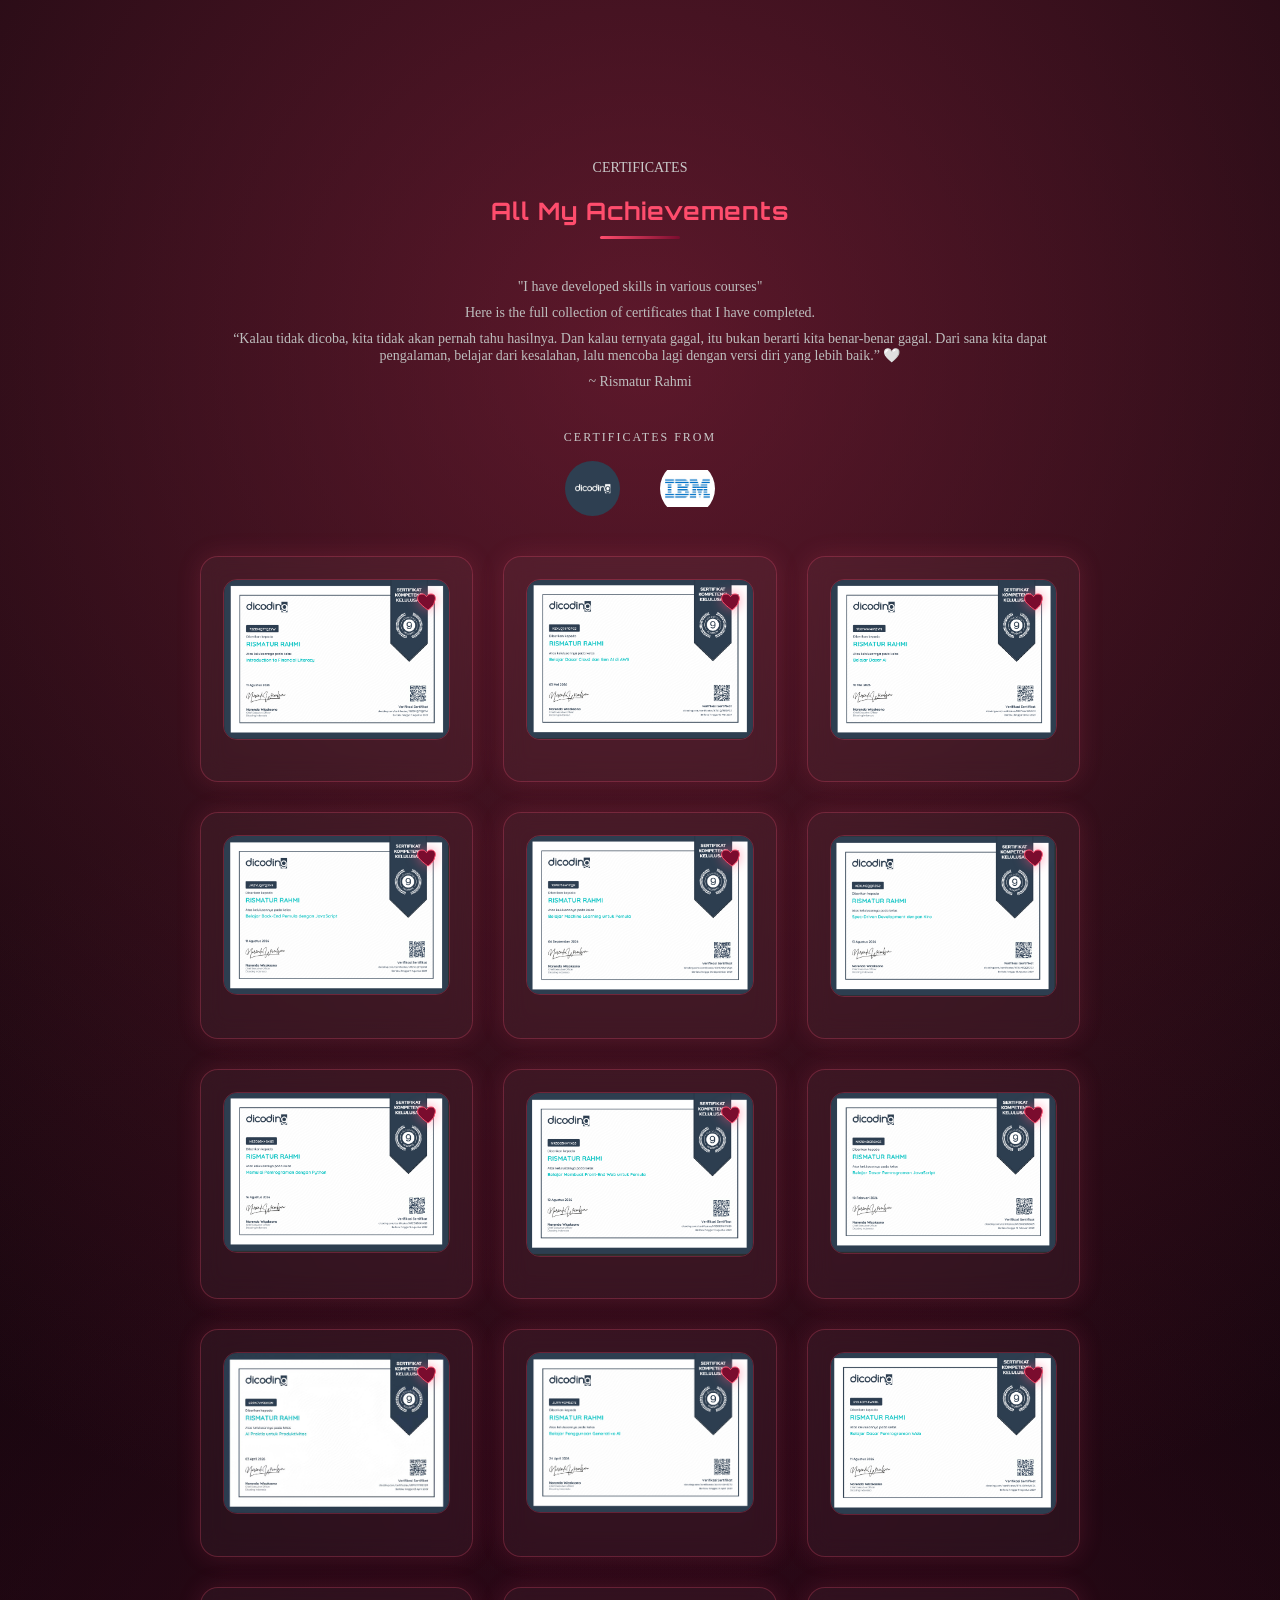
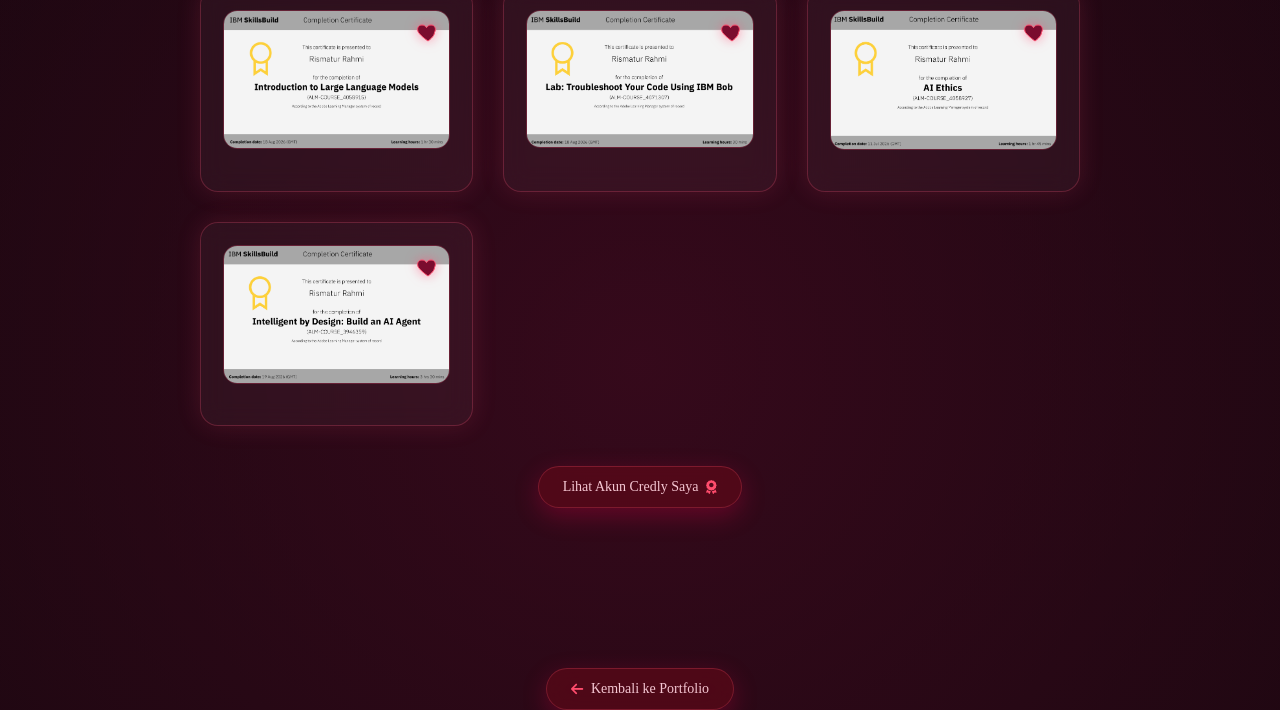
==== commit f8a77196: "Add link to Credly account in sertifikat.html" ====
--- a/sertifikat.html
+++ b/sertifikat.html
@@ -131,6 +131,7 @@
                 <img src="images/koleksi 8.png" alt="Sertifikat 13">
             </div>
         </div>
+        </div>
         
 <div class="cert-more-wrap">
             <a href="https://www.credly.com/users/rismatur-rahmi/badges/credly" target="_blank" rel="noopener" class="cert-nav-btn">
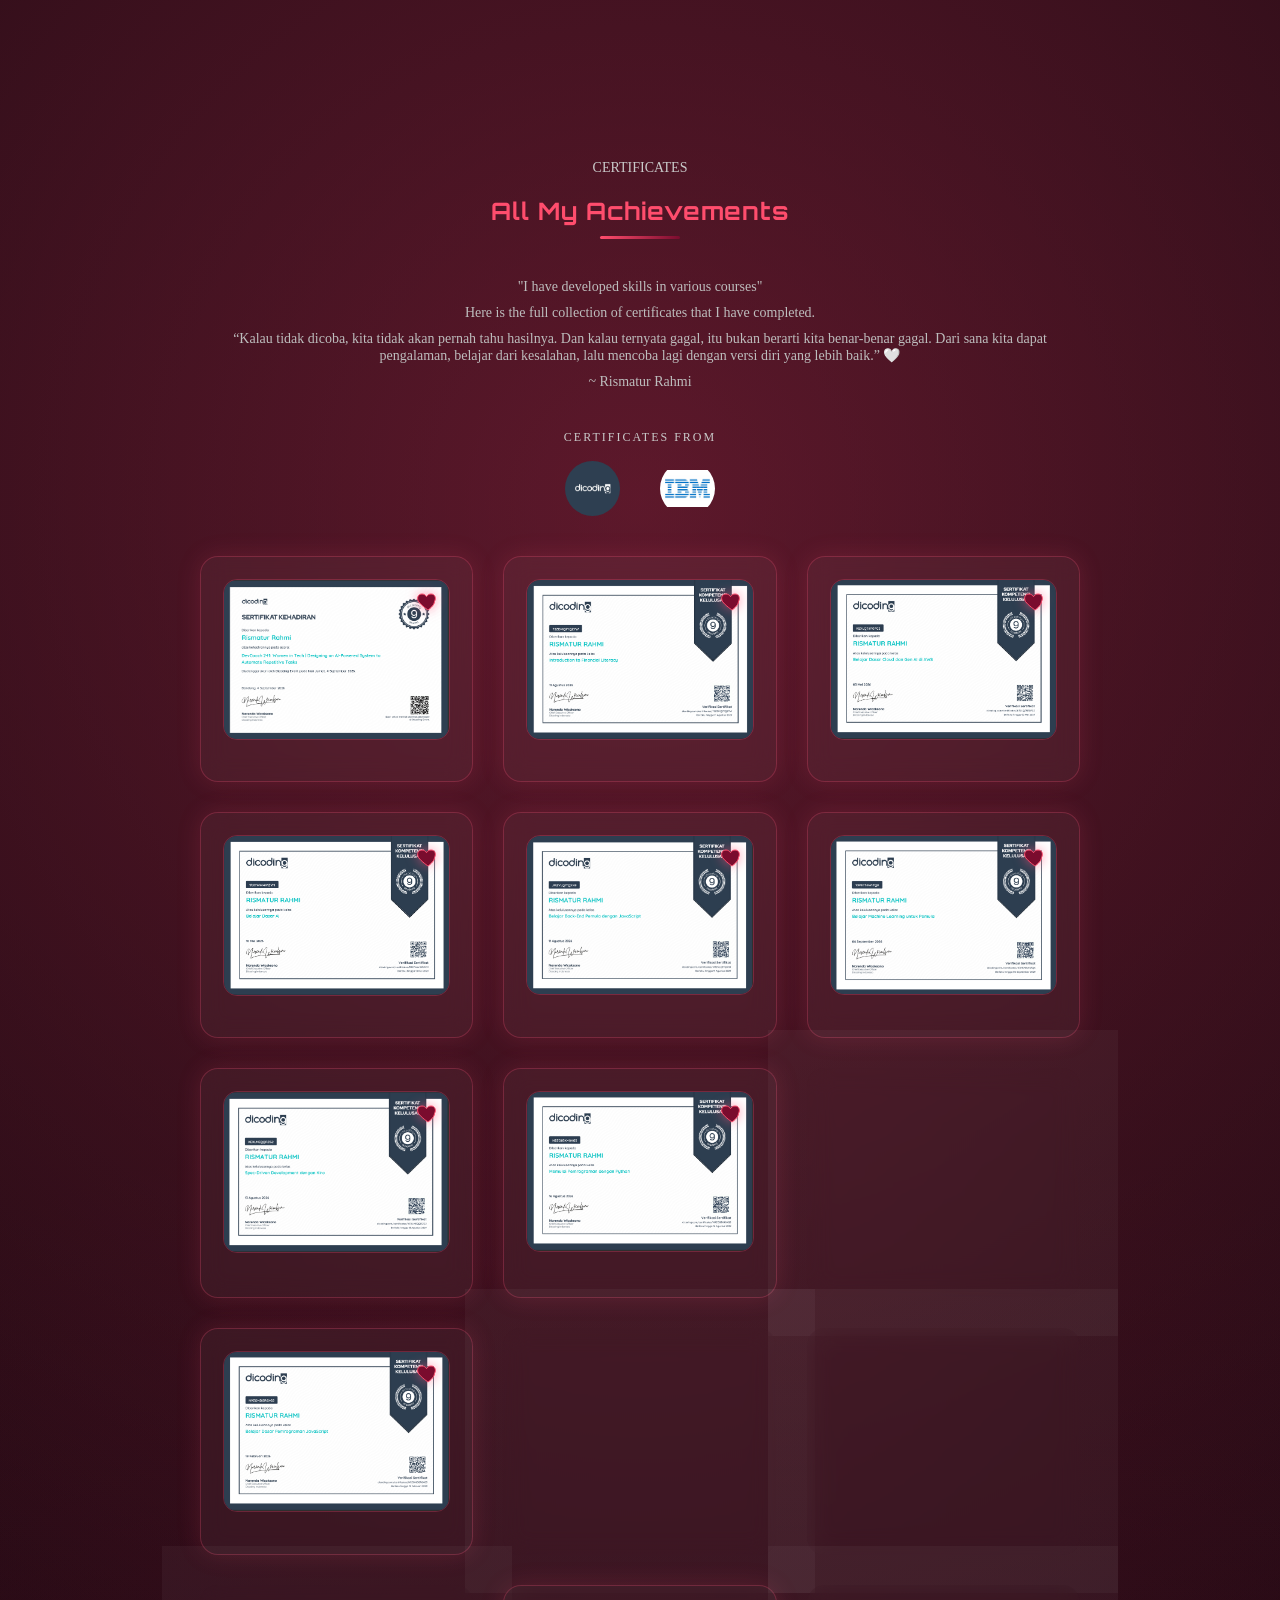
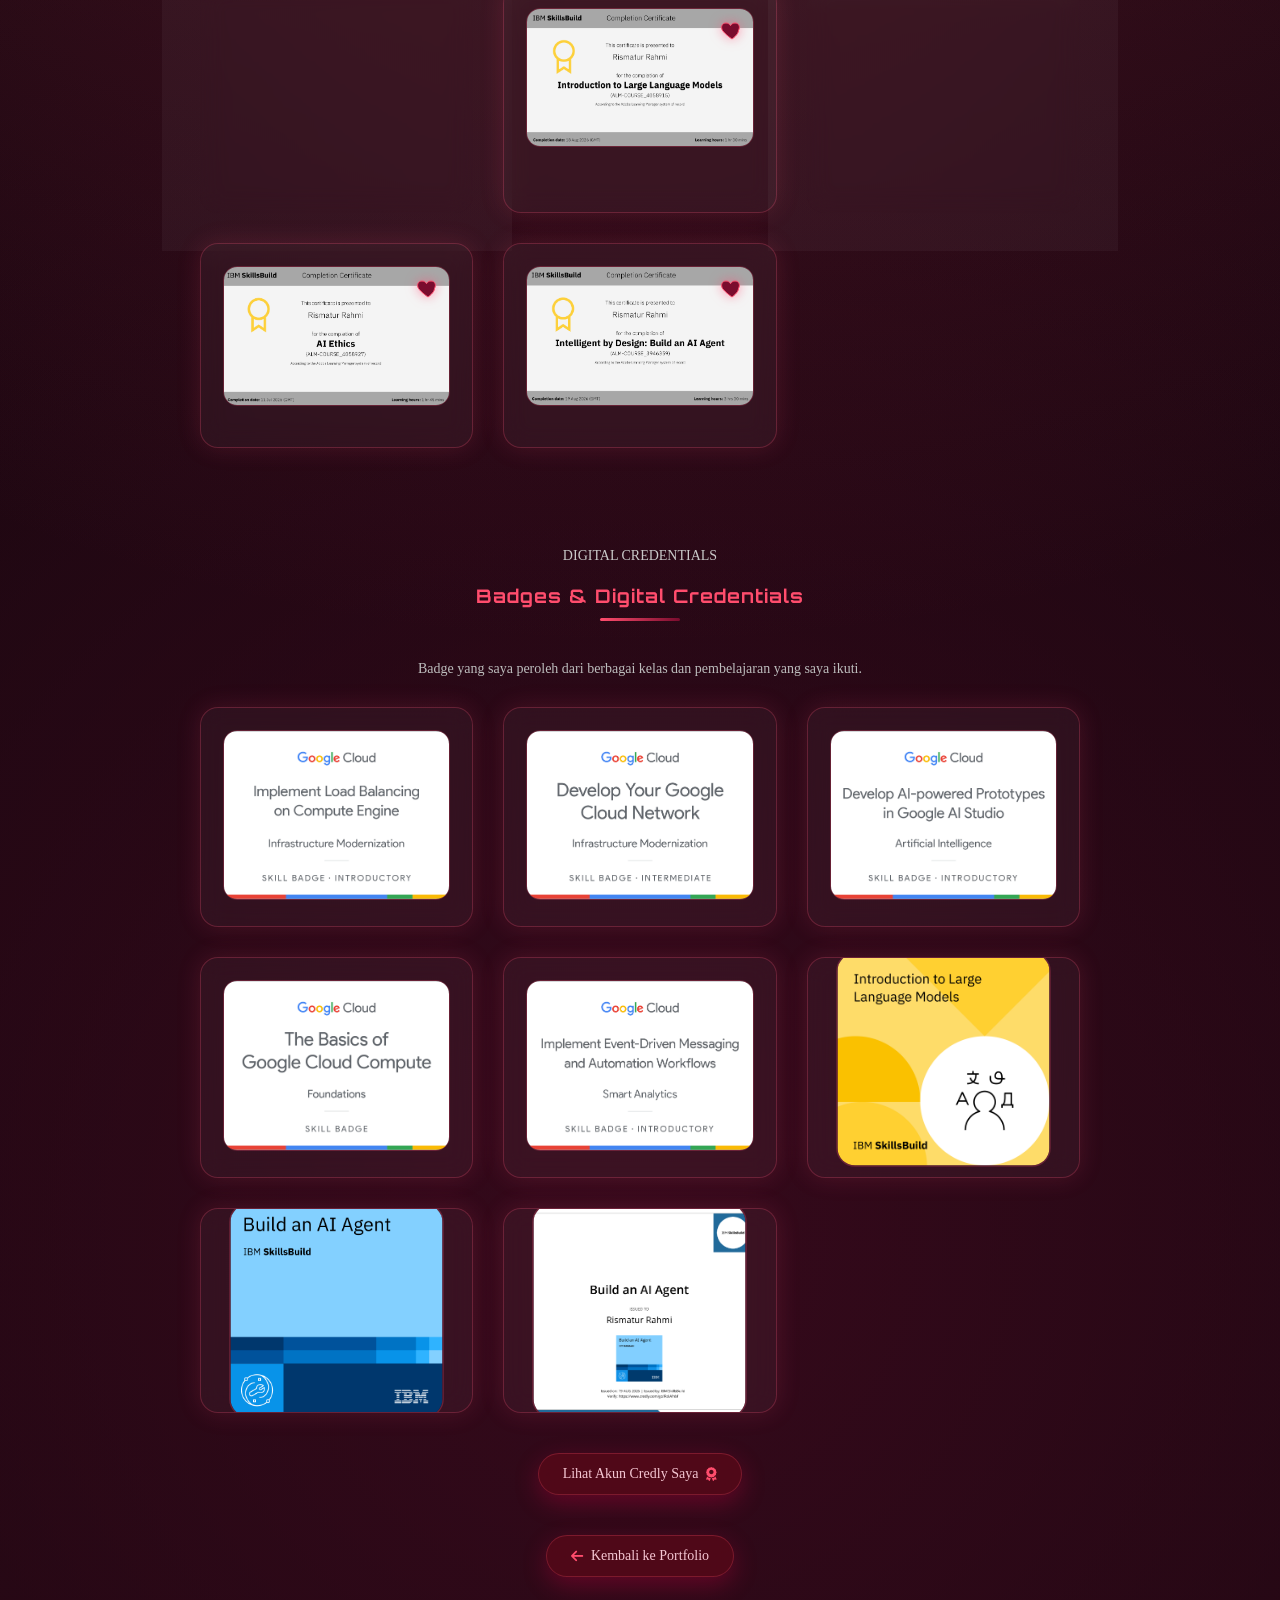
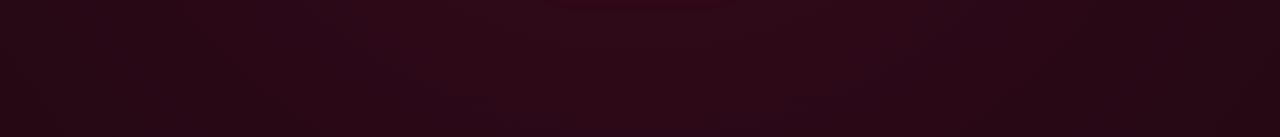
==== commit 04b9434c: "Enhance sertifikat.html with badge images Added images for badges and updated the layout." ====
--- a/sertifikat.html
+++ b/sertifikat.html
@@ -36,6 +36,12 @@
 
         <div class="project-card">
             <div class="cert-photo">
+                <img src="images/women.png" alt="women in tech">
+            </div>
+        </div>
+
+        <div class="project-card">
+            <div class="cert-photo">
                 <img src="images/koleksi 1.png" alt="Basic Python Programming">
             </div>
         </div>
@@ -131,9 +137,54 @@
                 <img src="images/koleksi 8.png" alt="Sertifikat 13">
             </div>
         </div>
-        </div>
-        
-<div class="cert-more-wrap">
+
+    </div>
+
+    <section class="project reveal" id="badges">
+        <p>DIGITAL CREDENTIALS</p>
+        <h1>Badges & Digital Credentials</h1>
+        <hr>
+        <div class="info-pro">
+            <p>Badge yang saya peroleh dari berbagai kelas dan pembelajaran yang saya ikuti.</p>
+        </div>
+
+        <div class="projects-container">
+
+            <div class="project-card">
+                <img src="images/1.png" alt="Badge 1">
+            </div>
+
+            <div class="project-card">
+                <img src="images/2.png" alt="Badge 2">
+            </div>
+
+            <div class="project-card">
+                <img src="images/3.png" alt="Badge 3">
+            </div>
+
+            <div class="project-card">
+                <img src="images/4.png" alt="Badge 4">
+            </div>
+
+            <div class="project-card">
+                <img src="images/6.png" alt="Badge 6">
+            </div>
+
+           <div class="project-card badge-square">
+    <img src="images/7.png" alt="Badge 7">
+</div>
+
+<div class="project-card badge-square">
+    <img src="images/8.png" alt="Badge 8">
+</div>
+
+<div class="project-card badge-square">
+    <img src="images/koleksi 4.png" alt="Badge 9">
+</div>
+
+        </div>
+
+        <div class="cert-more-wrap">
             <a href="https://www.credly.com/users/rismatur-rahmi/badges/credly" target="_blank" rel="noopener" class="cert-nav-btn">
                 Lihat Akun Credly Saya <i class="fa-solid fa-award"></i>
             </a>
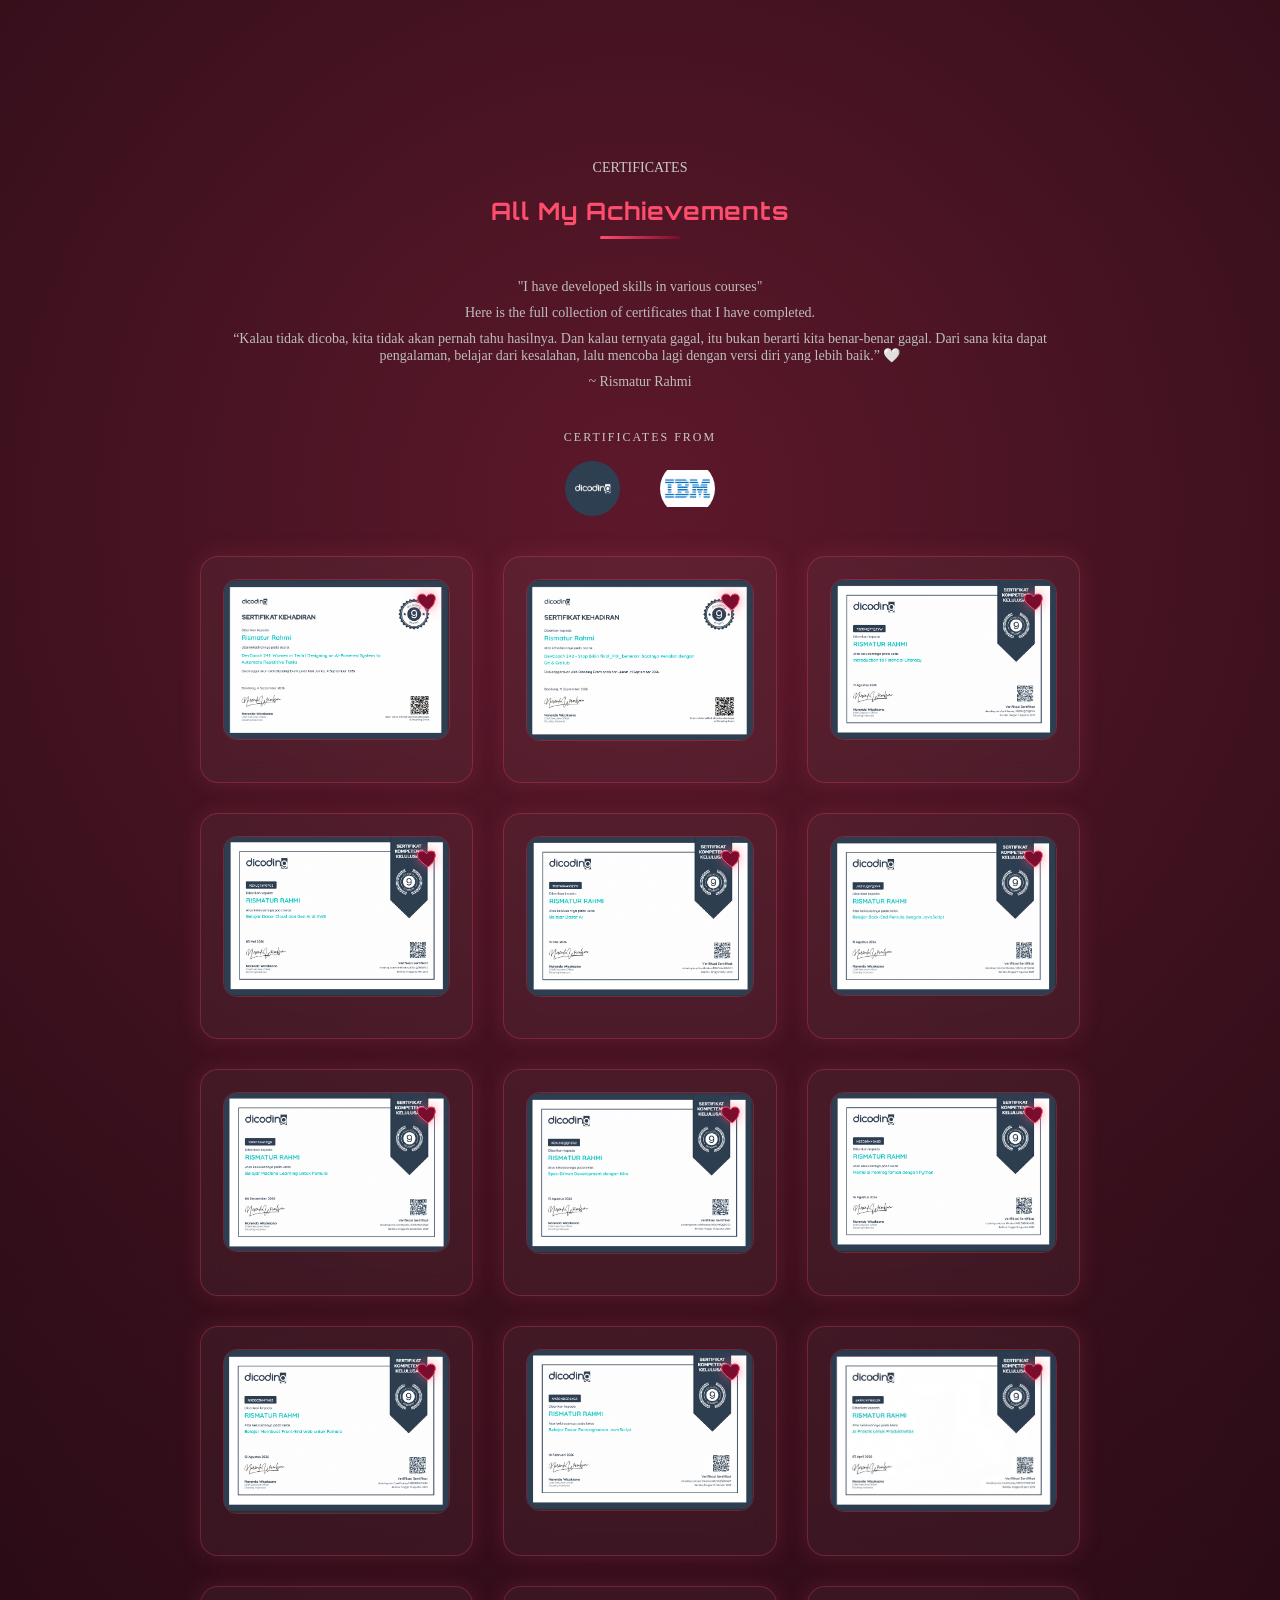
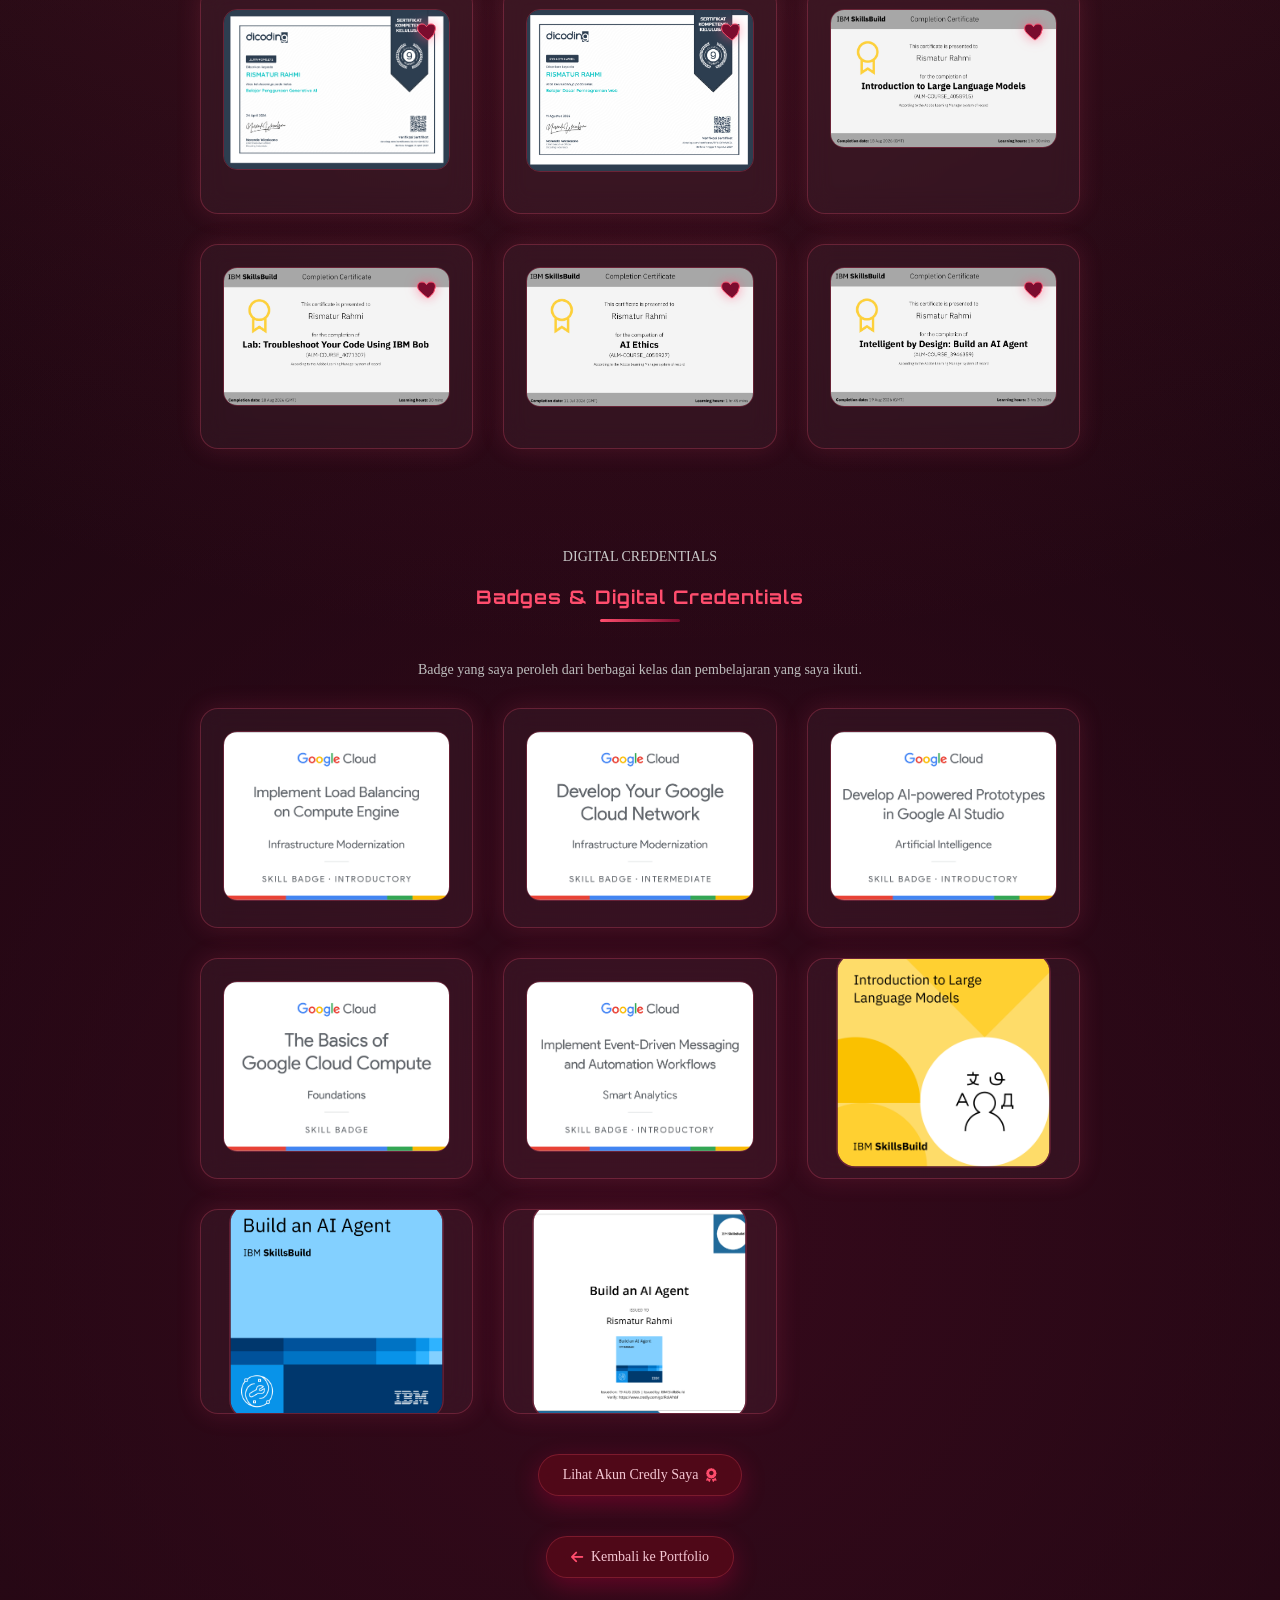
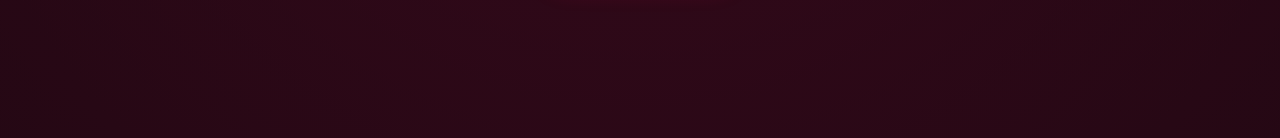
==== commit 58af814e: "Update sertifikat.html" ====
--- a/sertifikat.html
+++ b/sertifikat.html
@@ -40,6 +40,12 @@
             </div>
         </div>
 
+       <div class="project-card">
+            <div class="cert-photo">
+                <img src="images/git.png" alt="git and github">
+            </div>
+        </div>
+
         <div class="project-card">
             <div class="cert-photo">
                 <img src="images/koleksi 1.png" alt="Basic Python Programming">
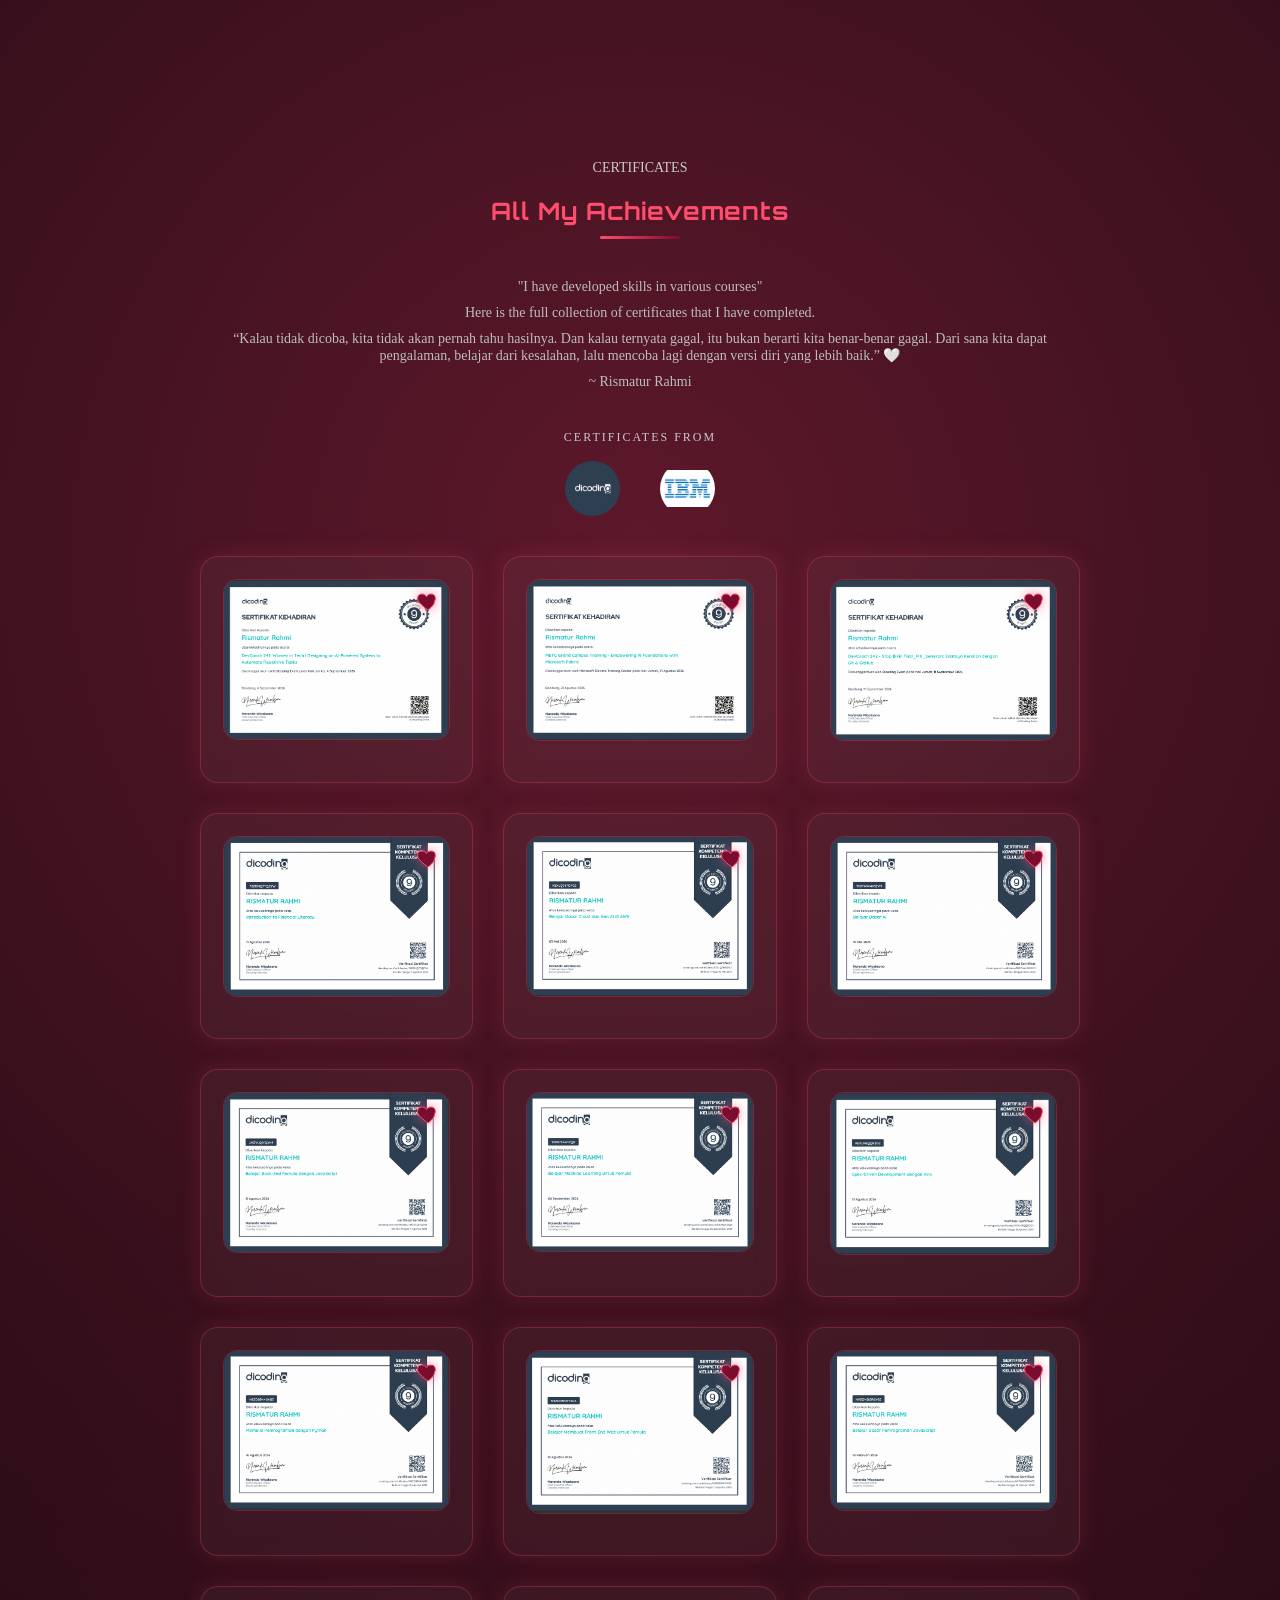
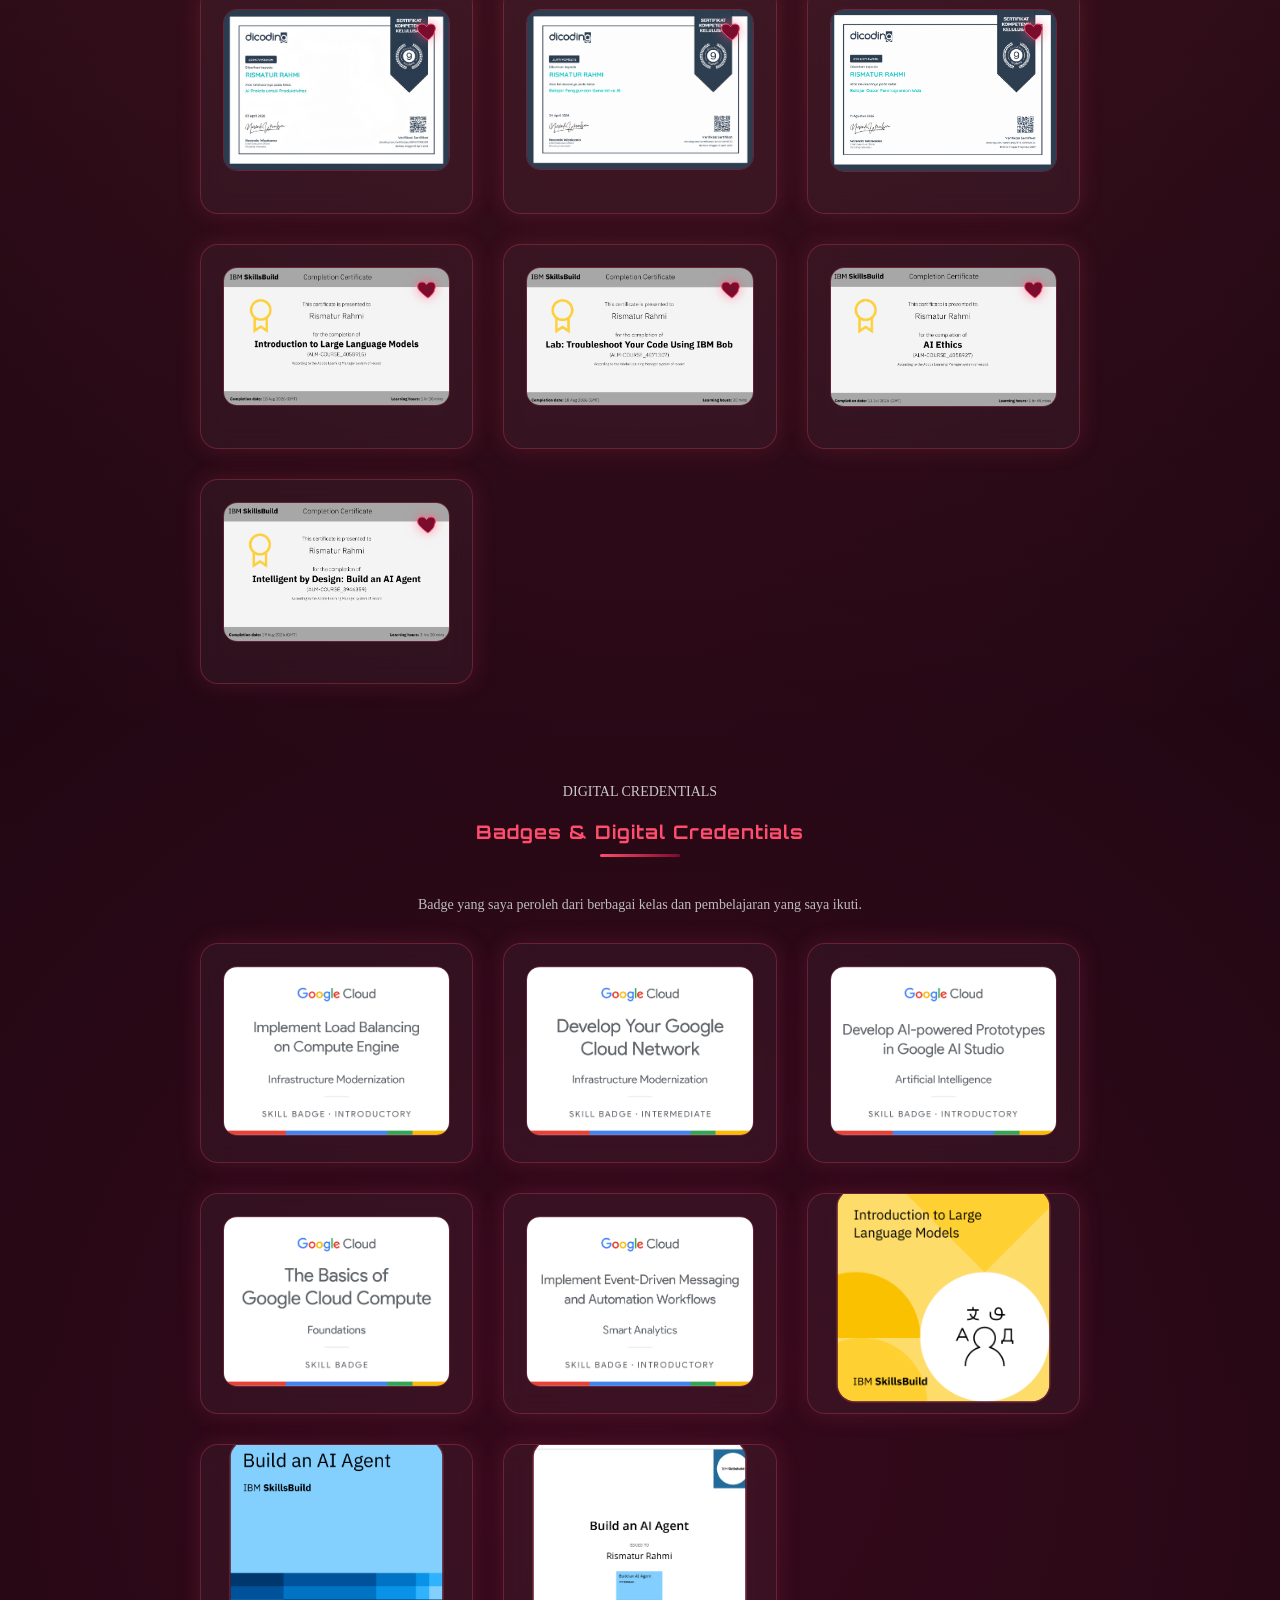
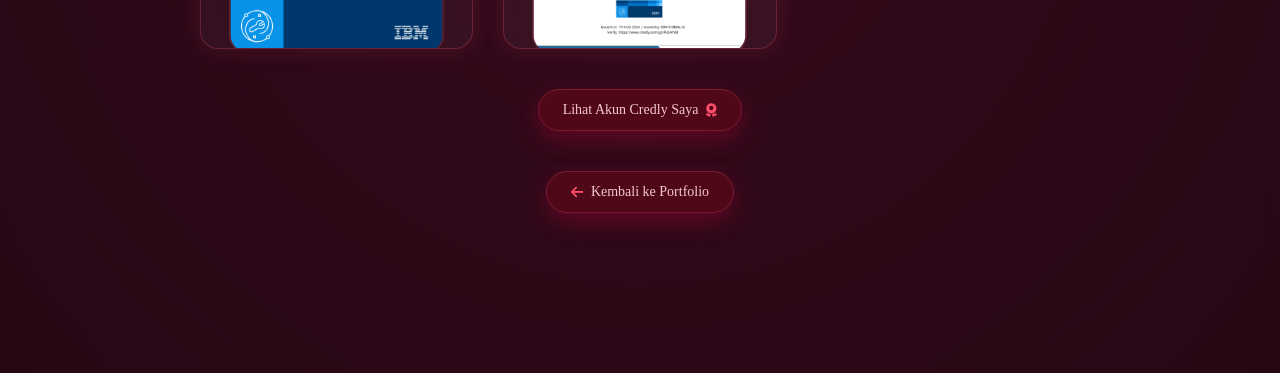
==== commit 5bc4c920: "Add project card for 'koleksi 10' image Added a new project card with an image for 'koleksi 10'." ====
--- a/sertifikat.html
+++ b/sertifikat.html
@@ -40,6 +40,12 @@
             </div>
         </div>
 
+        <div class="project-card">
+            <div class="cert-photo">
+                <img src="images/koleksi 10.png" alt="women in tech">
+            </div>
+        </div>
+
        <div class="project-card">
             <div class="cert-photo">
                 <img src="images/git.png" alt="git and github">
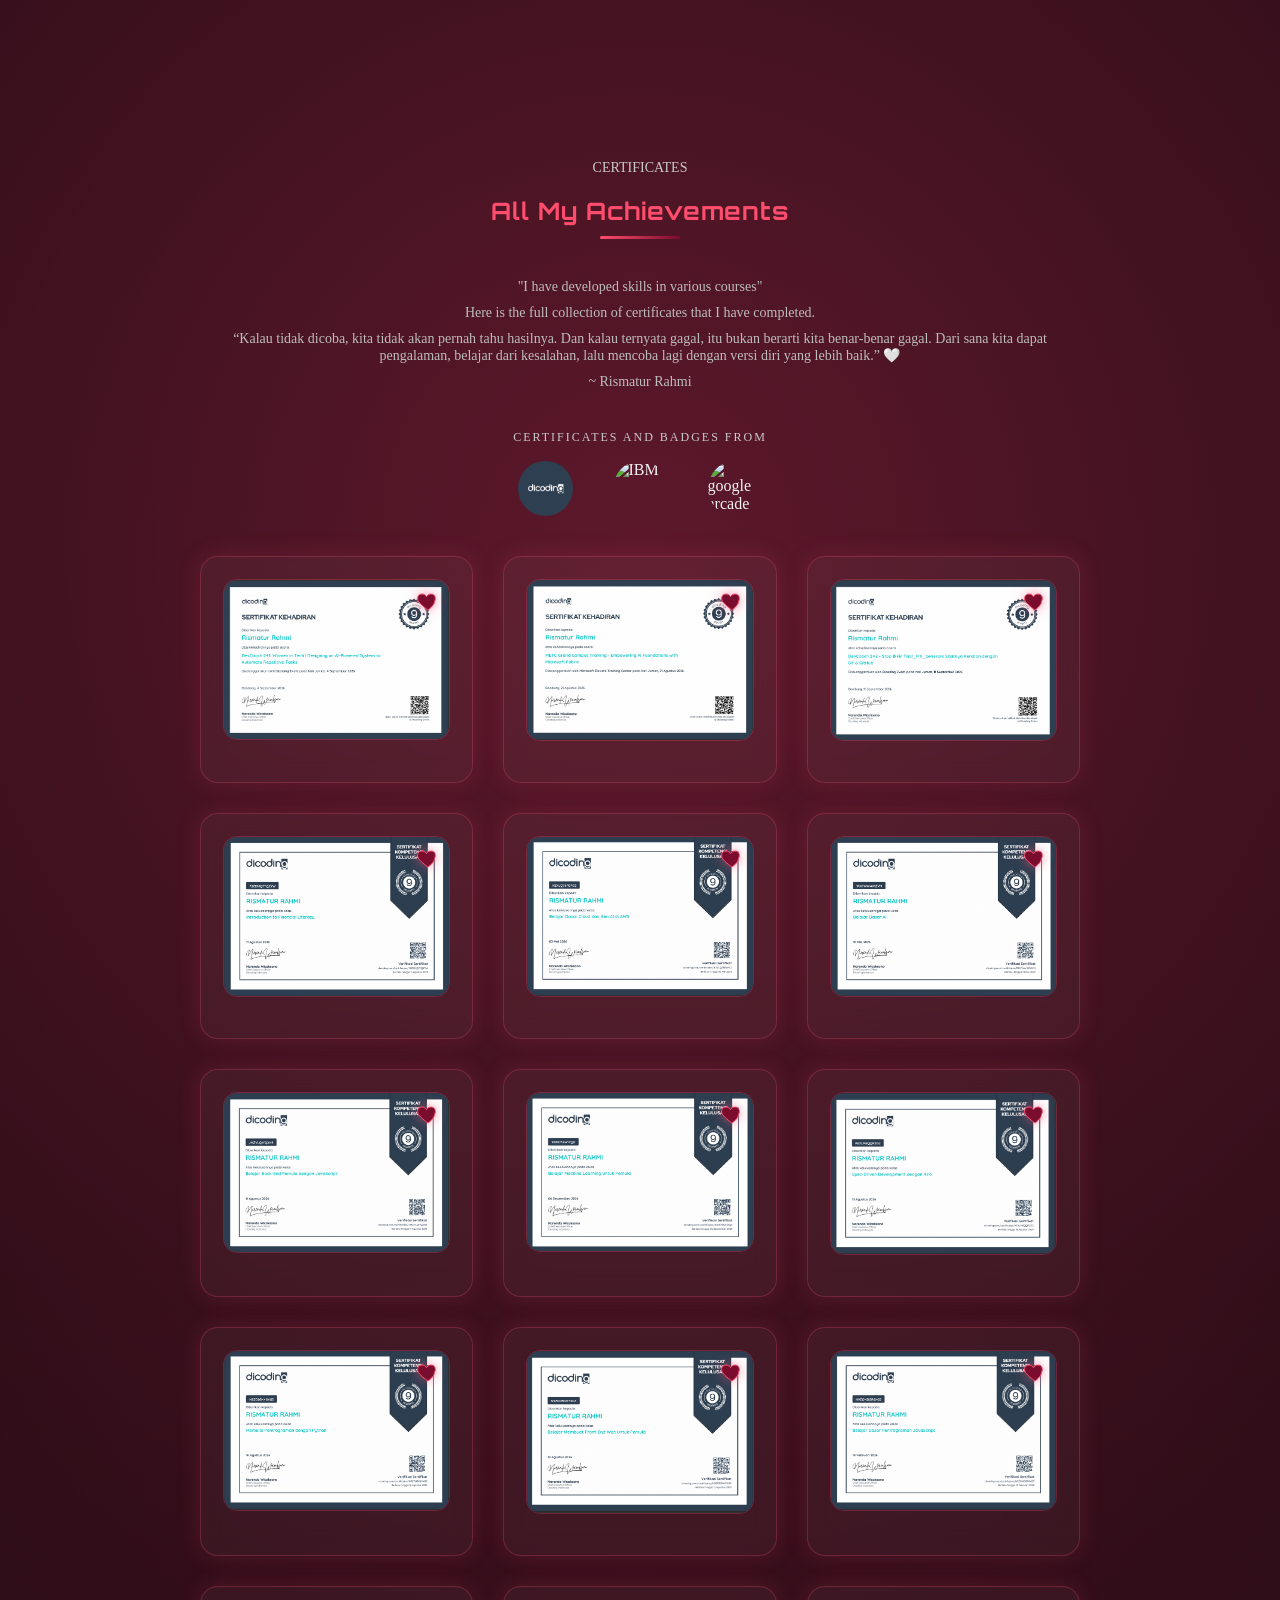
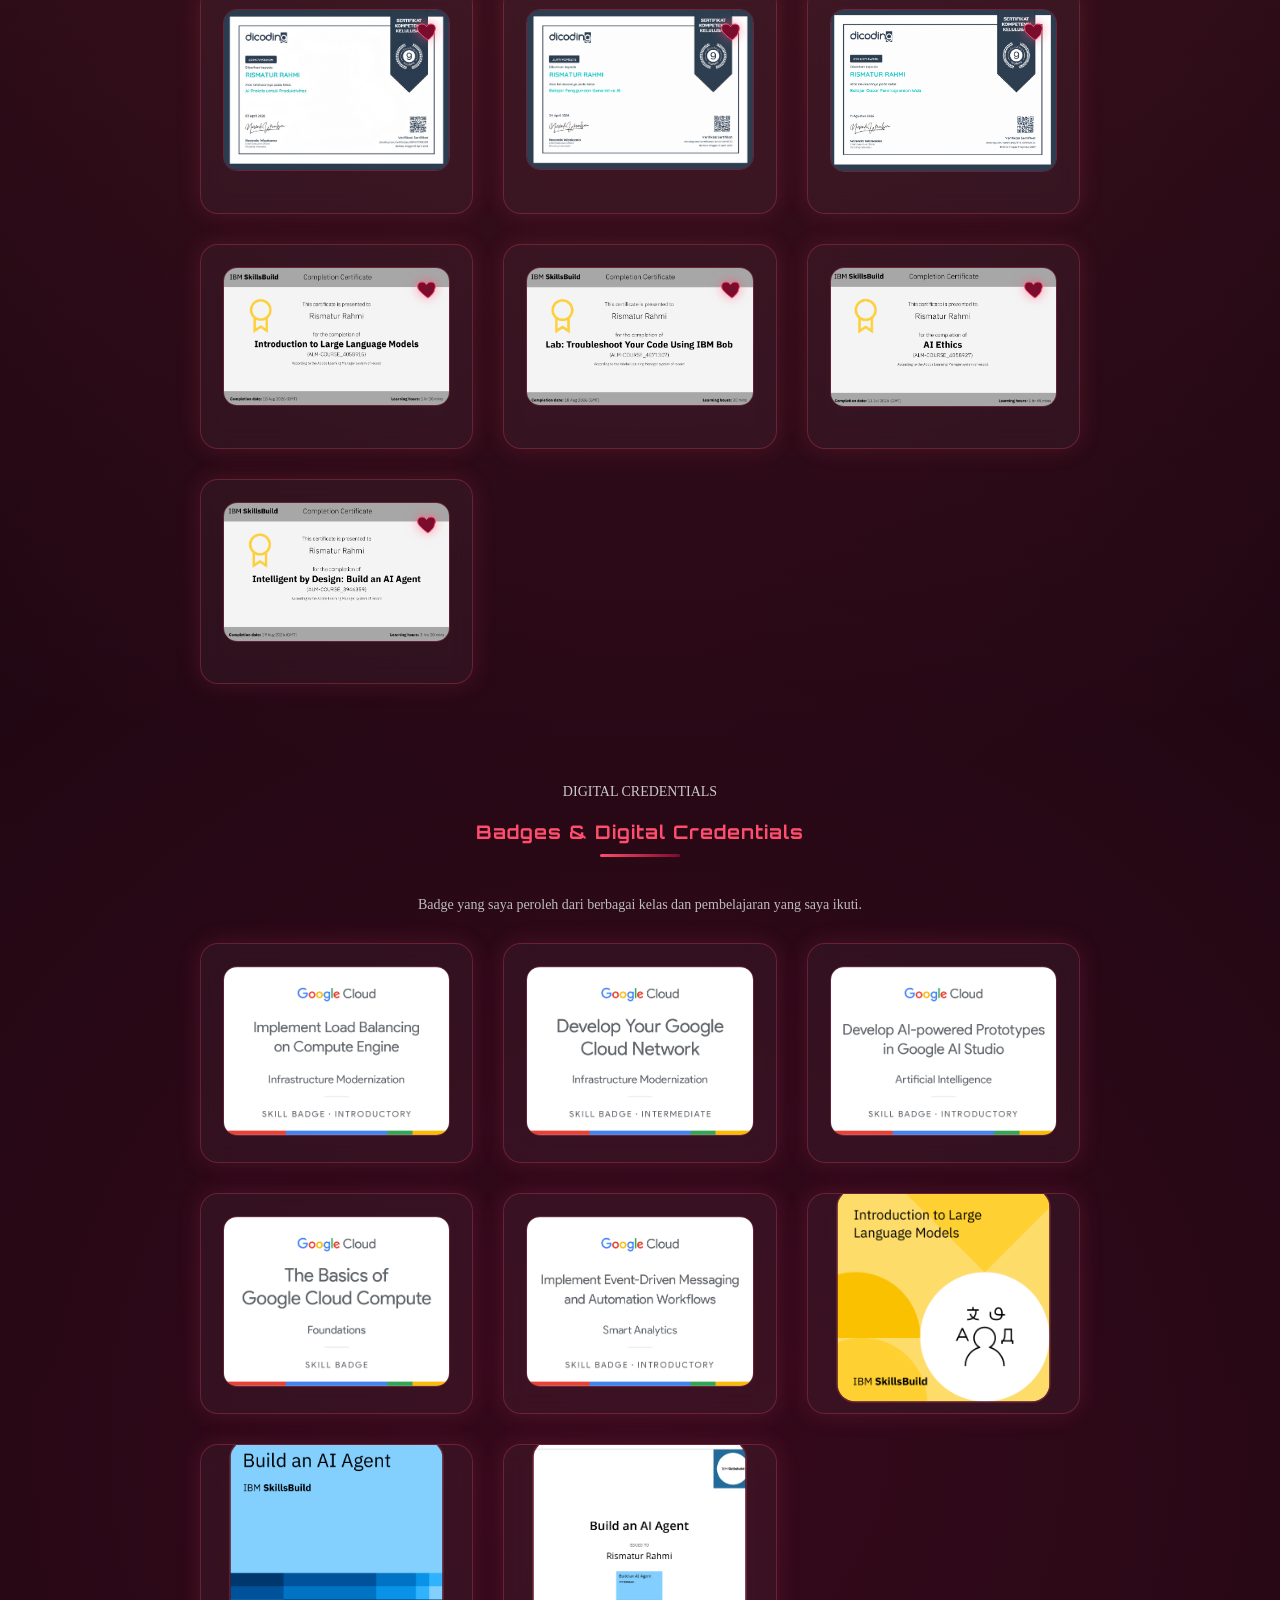
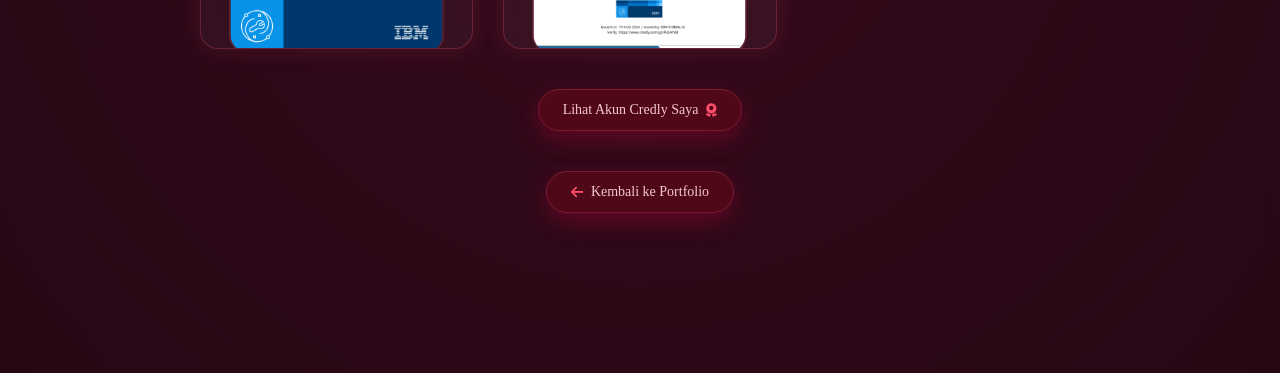
==== commit 2f27ea4c: "Update sertifikat.html" ====
--- a/sertifikat.html
+++ b/sertifikat.html
@@ -25,10 +25,11 @@
     </div>
 
     <div class="cert-partners">
-        <span class="cert-partners-label">Certificates from</span>
+        <span class="cert-partners-label">Certificates and Badges from</span>
         <div class="cert-partners-logos">
             <img src="images/dicoding.jpg" alt="Dicoding">
-            <img src="images/Ibm.webp" alt="IBM">
+            <img src="images/ibm.jpg" alt="IBM">
+            <img src="images/google.webp" alt="google arcade">
         </div>
     </div>
 
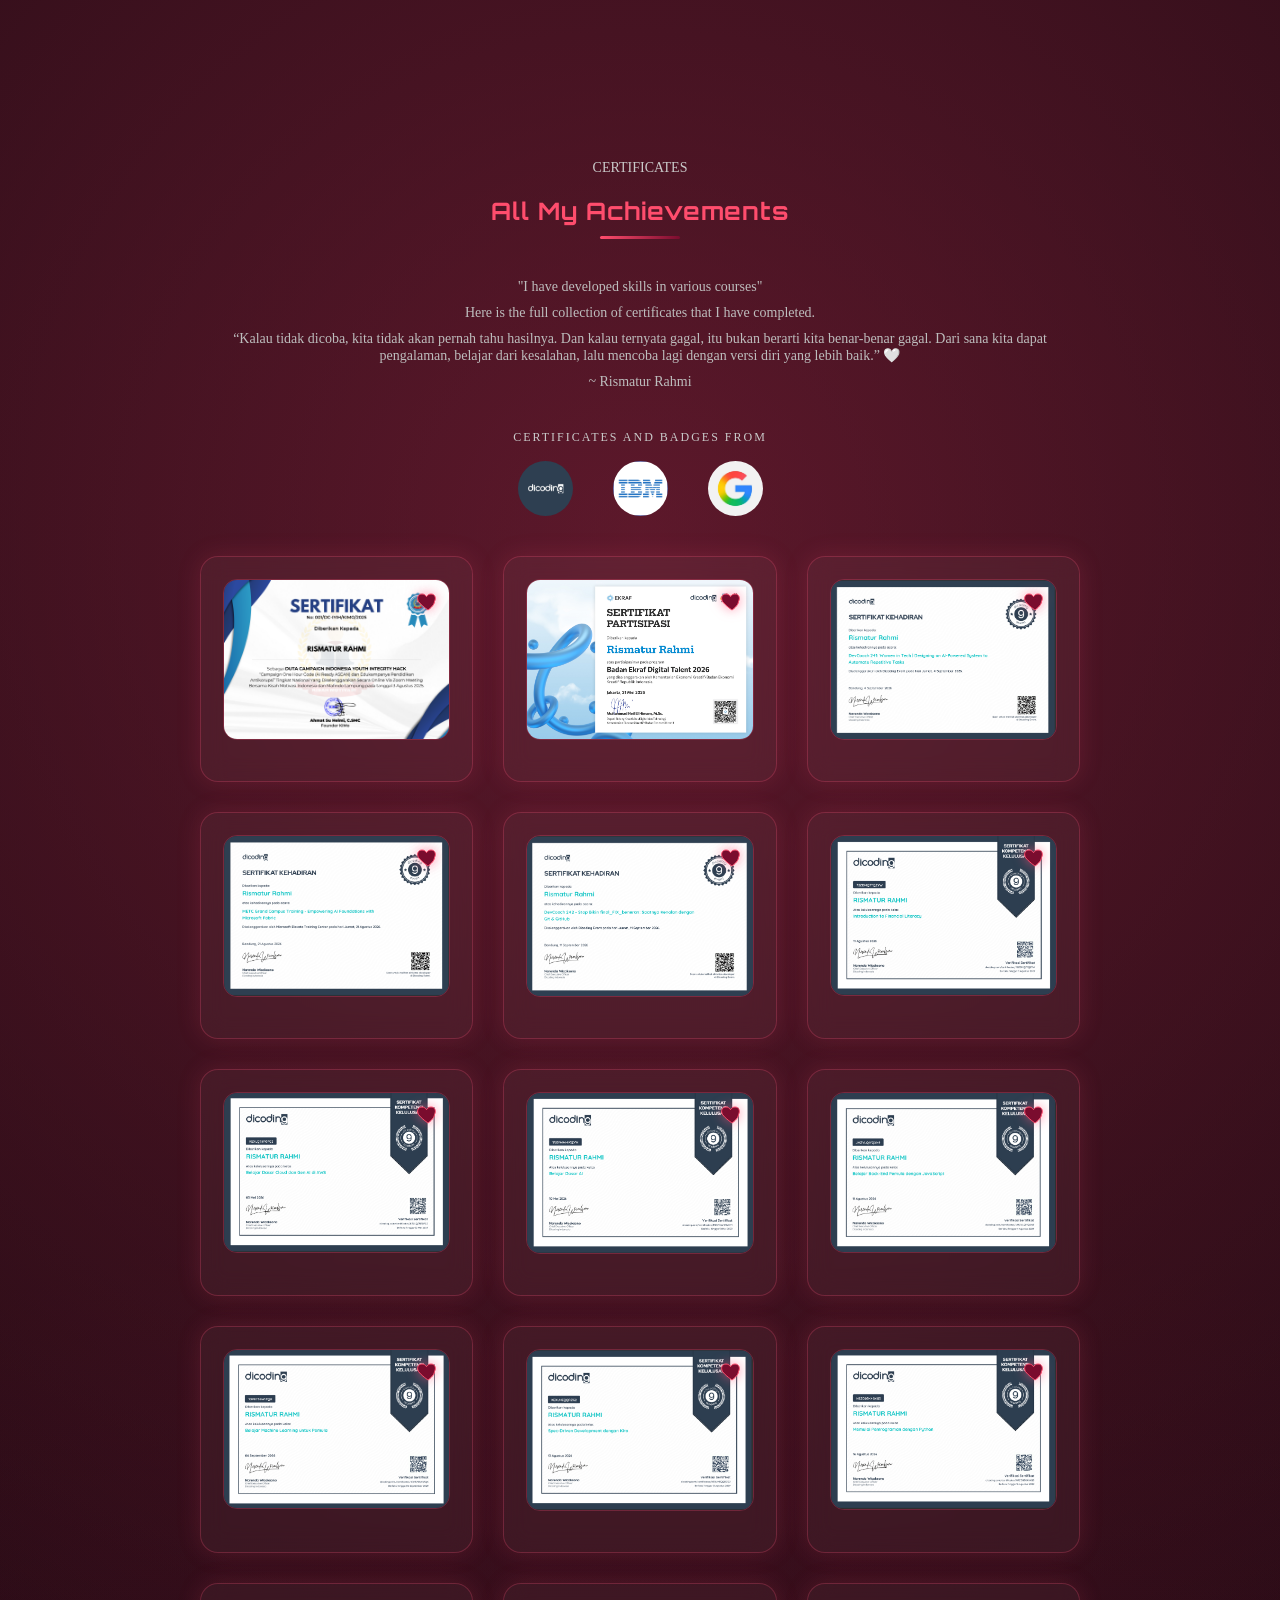
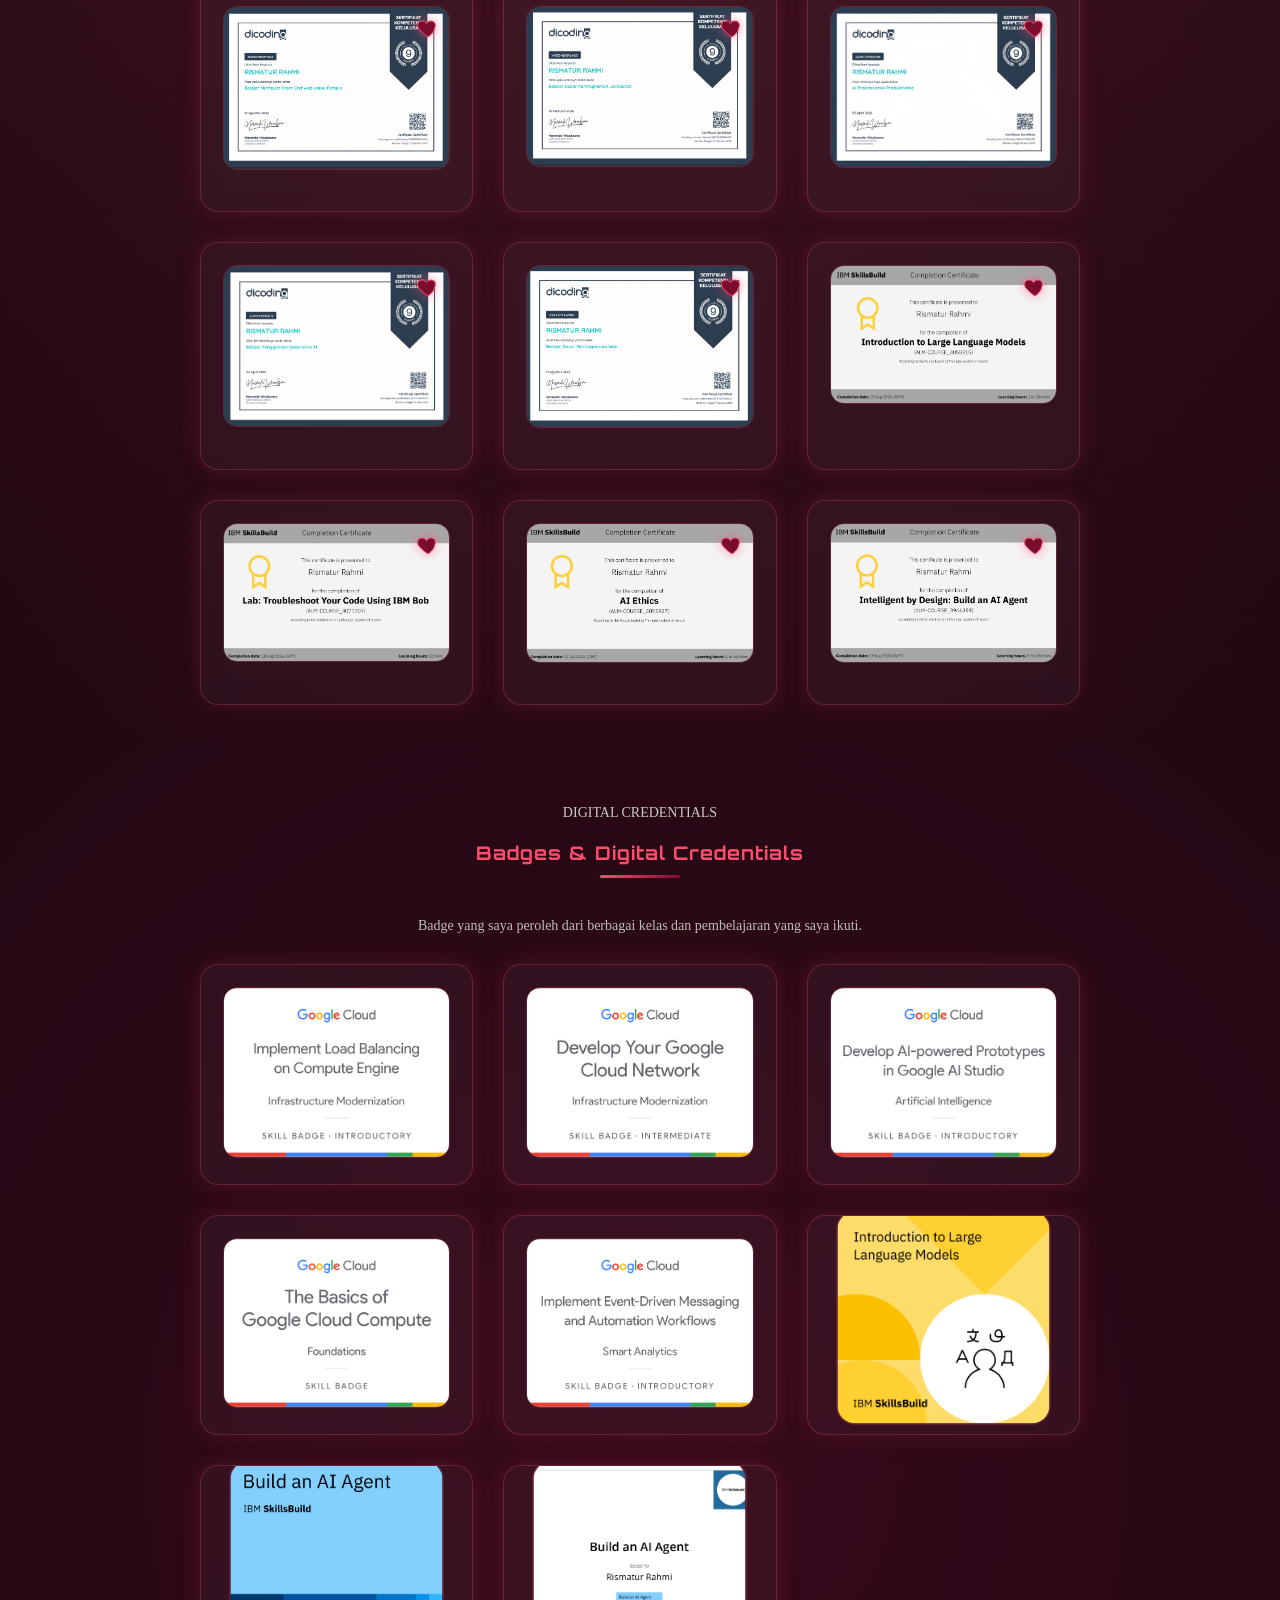
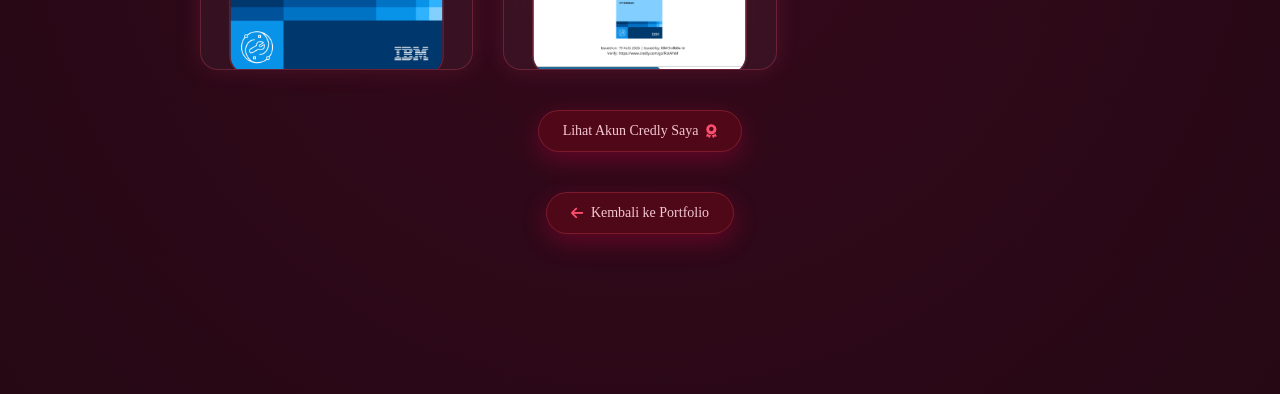
==== commit 4187d078: "Update sertifikat.html" ====
--- a/sertifikat.html
+++ b/sertifikat.html
@@ -37,6 +37,19 @@
 
         <div class="project-card">
             <div class="cert-photo">
+                <img src="images/SERTIFIKAT DUTA.png" alt="women in tech">
+            </div>
+        </div>
+
+        <div class="project-card">
+            <div class="cert-photo">
+                <img src="images/BDT.png" alt="women in tech">
+            </div>
+        </div>
+
+
+        <div class="project-card">
+            <div class="cert-photo">
                 <img src="images/women.png" alt="women in tech">
             </div>
         </div>
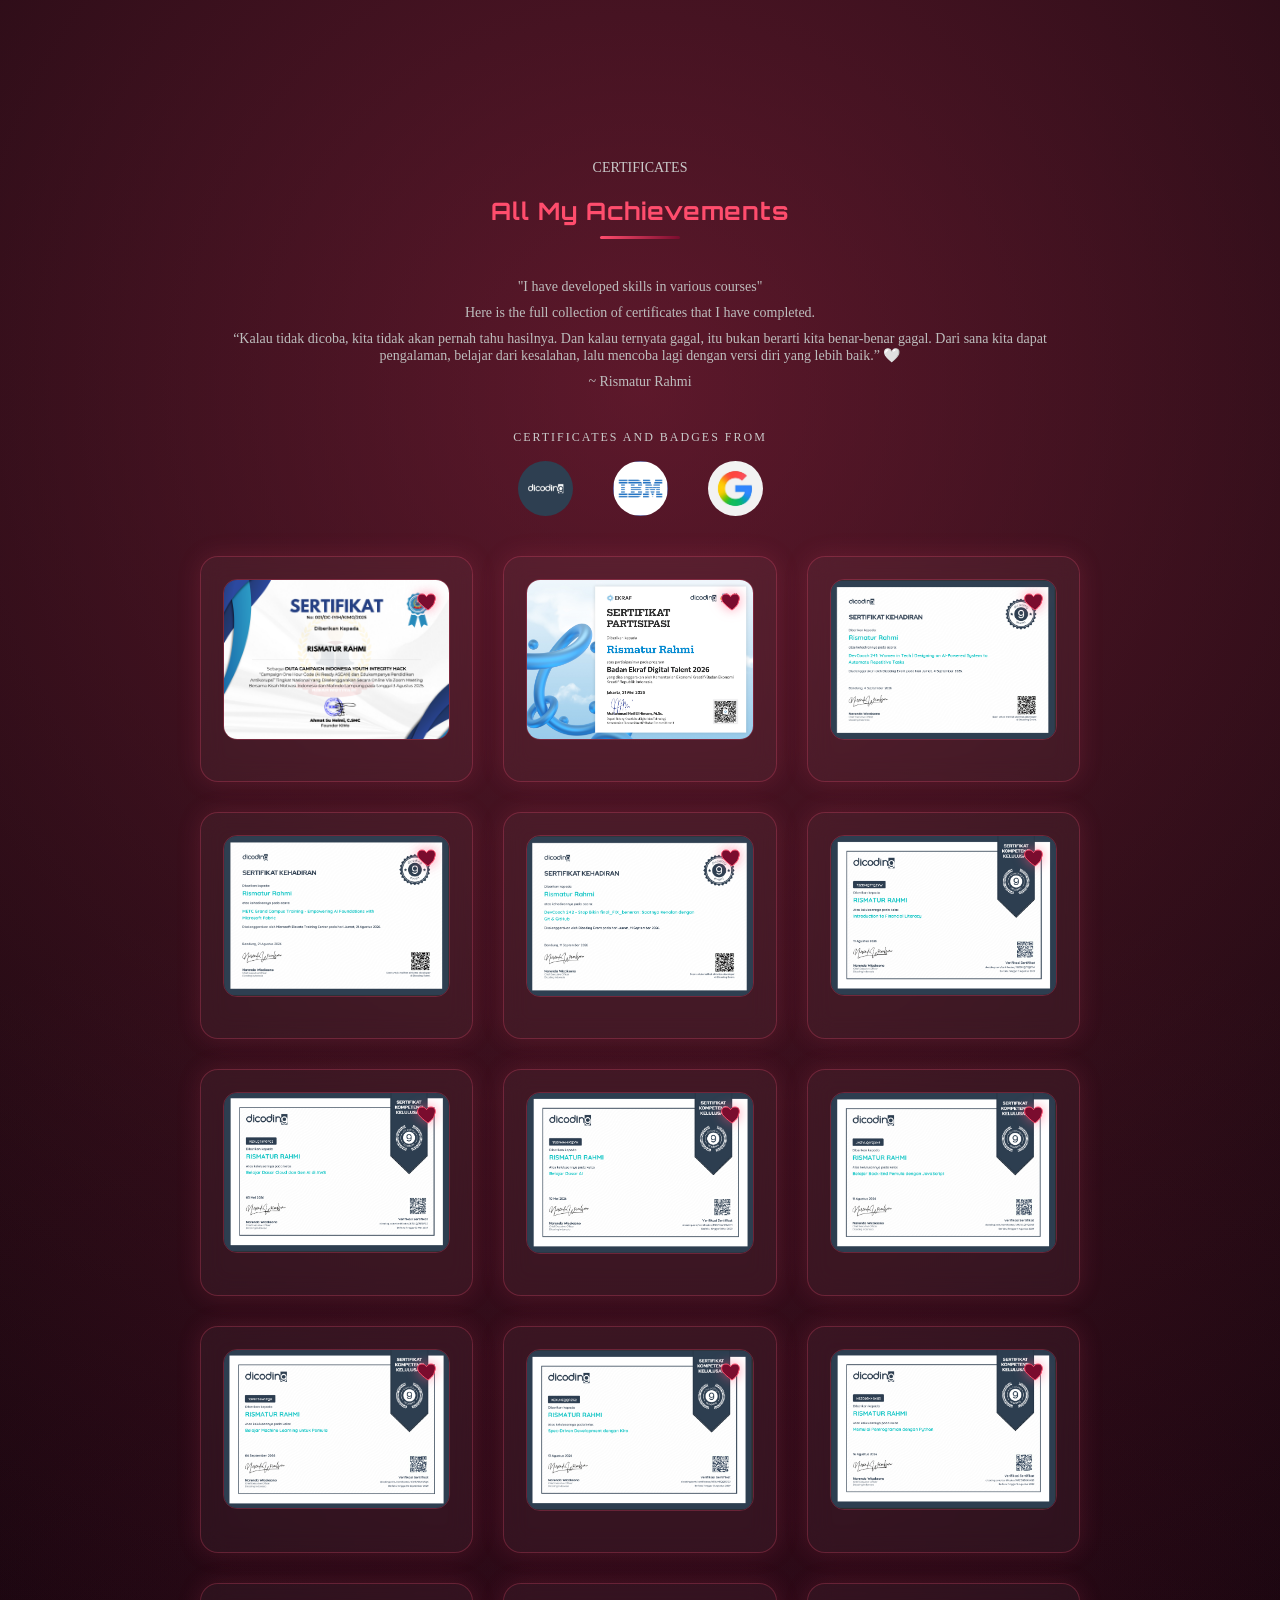
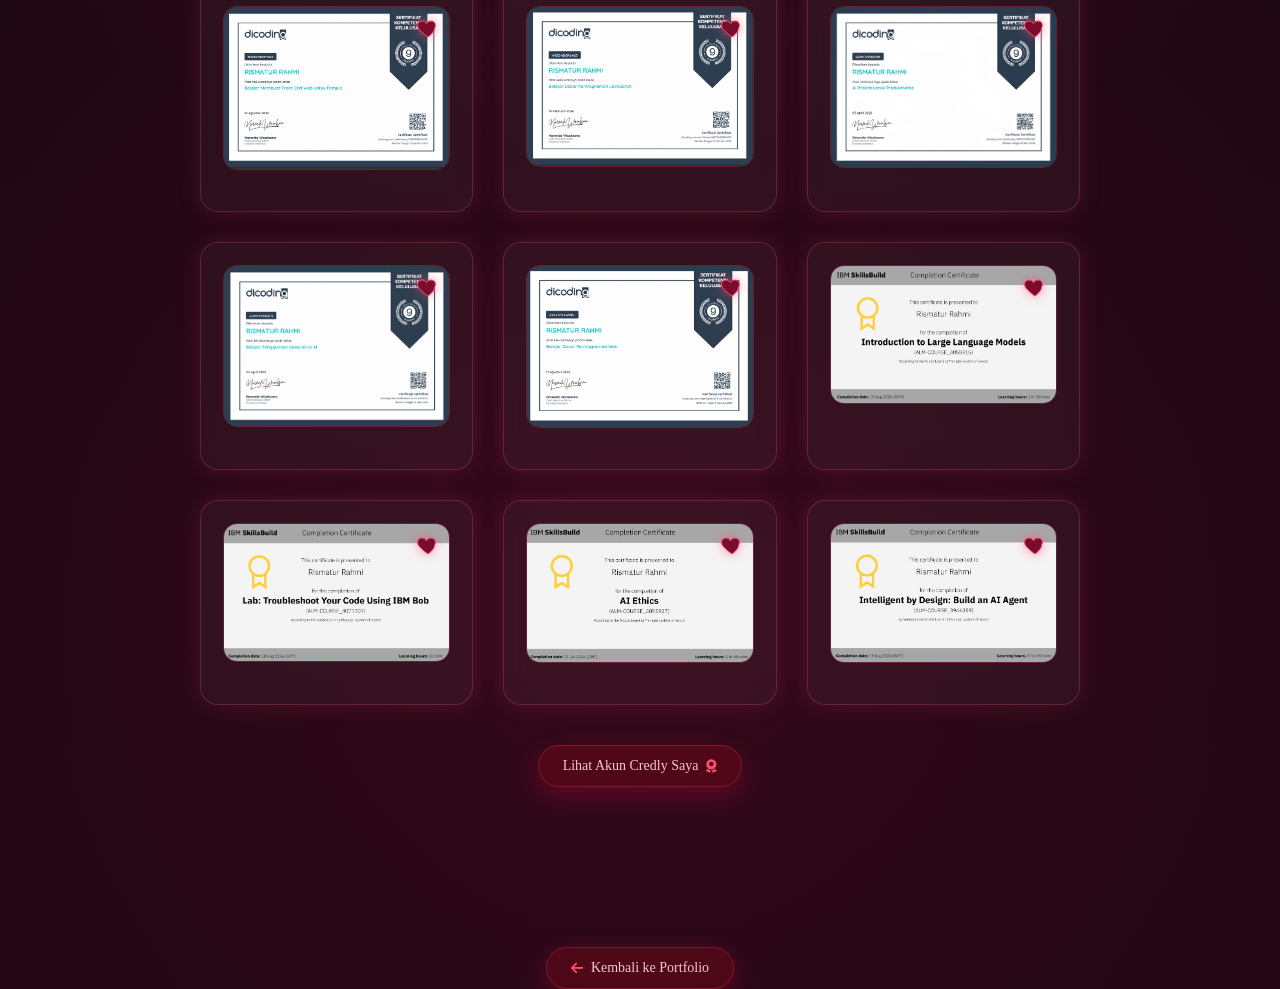
==== commit 705dd5fa: "Remove badges section from sertifikat.html Removed the section displaying badges and digital credent" ====
--- a/sertifikat.html
+++ b/sertifikat.html
@@ -166,50 +166,6 @@
 
     </div>
 
-    <section class="project reveal" id="badges">
-        <p>DIGITAL CREDENTIALS</p>
-        <h1>Badges & Digital Credentials</h1>
-        <hr>
-        <div class="info-pro">
-            <p>Badge yang saya peroleh dari berbagai kelas dan pembelajaran yang saya ikuti.</p>
-        </div>
-
-        <div class="projects-container">
-
-            <div class="project-card">
-                <img src="images/1.png" alt="Badge 1">
-            </div>
-
-            <div class="project-card">
-                <img src="images/2.png" alt="Badge 2">
-            </div>
-
-            <div class="project-card">
-                <img src="images/3.png" alt="Badge 3">
-            </div>
-
-            <div class="project-card">
-                <img src="images/4.png" alt="Badge 4">
-            </div>
-
-            <div class="project-card">
-                <img src="images/6.png" alt="Badge 6">
-            </div>
-
-           <div class="project-card badge-square">
-    <img src="images/7.png" alt="Badge 7">
-</div>
-
-<div class="project-card badge-square">
-    <img src="images/8.png" alt="Badge 8">
-</div>
-
-<div class="project-card badge-square">
-    <img src="images/koleksi 4.png" alt="Badge 9">
-</div>
-
-        </div>
-
         <div class="cert-more-wrap">
             <a href="https://www.credly.com/users/rismatur-rahmi/badges/credly" target="_blank" rel="noopener" class="cert-nav-btn">
                 Lihat Akun Credly Saya <i class="fa-solid fa-award"></i>
--- a/style.css
+++ b/style.css
@@ -1740,6 +1740,7 @@
     display: flex;
     justify-content: center;
     margin-top: 40px;
+     align-items: center;   /* cegah anak <a> stretch penuh tinggi container */
 }
 
 .cert-nav-btn {
@@ -1756,6 +1757,7 @@
     color: #f5c7d3;
     font-size: 14px;
     transition: 0.3s ease;
+     align-self: center;    /* pastikan tombol tetap sekecil isi kontennya */
 }
 
 .cert-nav-btn i {
@@ -1916,7 +1918,6 @@
 
 .stack-badge i {
     font-size: 26px;
-    color: #ff4d6d;
     transition: 0.3s ease;
 }
 
@@ -1932,8 +1933,7 @@
 }
 
 .stack-badge:hover i {
-    color: #ff9db3;
-    text-shadow: 0 0 12px rgba(255, 80, 120, 0.8);
+    filter: drop-shadow(0 0 8px currentColor);
 }
 
 /* ===== CURRENTLY LEARNING SECTION ===== */
@@ -1964,7 +1964,6 @@
 
 .learn-card i {
     font-size: 22px;
-    color: #ff4d6d;
     margin-bottom: 12px;
     display: block;
 }
@@ -2014,7 +2013,6 @@
 
 .tools-badge i {
     font-size: 24px;
-    color: #ff4d6d;
     transition: 0.3s ease;
 }
 
@@ -2025,7 +2023,7 @@
 }
 
 .tools-badge:hover i {
-    color: #ff9db3;
+    filter: drop-shadow(0 0 8px currentColor);
 }
 
 .tools-badge .tools-tip {
@@ -2051,6 +2049,25 @@
     transform: translateX(-50%) translateY(0);
 }
 
+/* ===== BRAND COLORS (FA brand icons) ===== */
+.fa-html5 { color: #E34F26; }
+.fa-css3-alt { color: #1572B6; }
+.fa-js { color: #F7DF1E; }
+.fa-react { color: #61DAFB; }
+.fa-bolt { color: #646CFF; }
+.fa-git-alt { color: #F05032; }
+.fa-github { color: #ffffff; }
+.fa-figma { color: #F24E1E; }
+.fa-palette { color: #00C4CC; }
+.fa-google { color: #4285F4; }
+.fa-python { color: #3776AB; }
+.fa-code { color: #007ACC; }
+.fa-caret-up { color: #000000; }
+.fa-server { color: #FB7A24; }
+.learn-card .fa-brain { color: #A855F7 !important; }
+.fa-eye { color: #00BFA6; }
+.fa-pen-ruler { color: #FFB84C; }
+
 /* ===== RESPONSIVE NEW SECTIONS ===== */
 @media (max-width: 768px) {
     .stack-grid {
